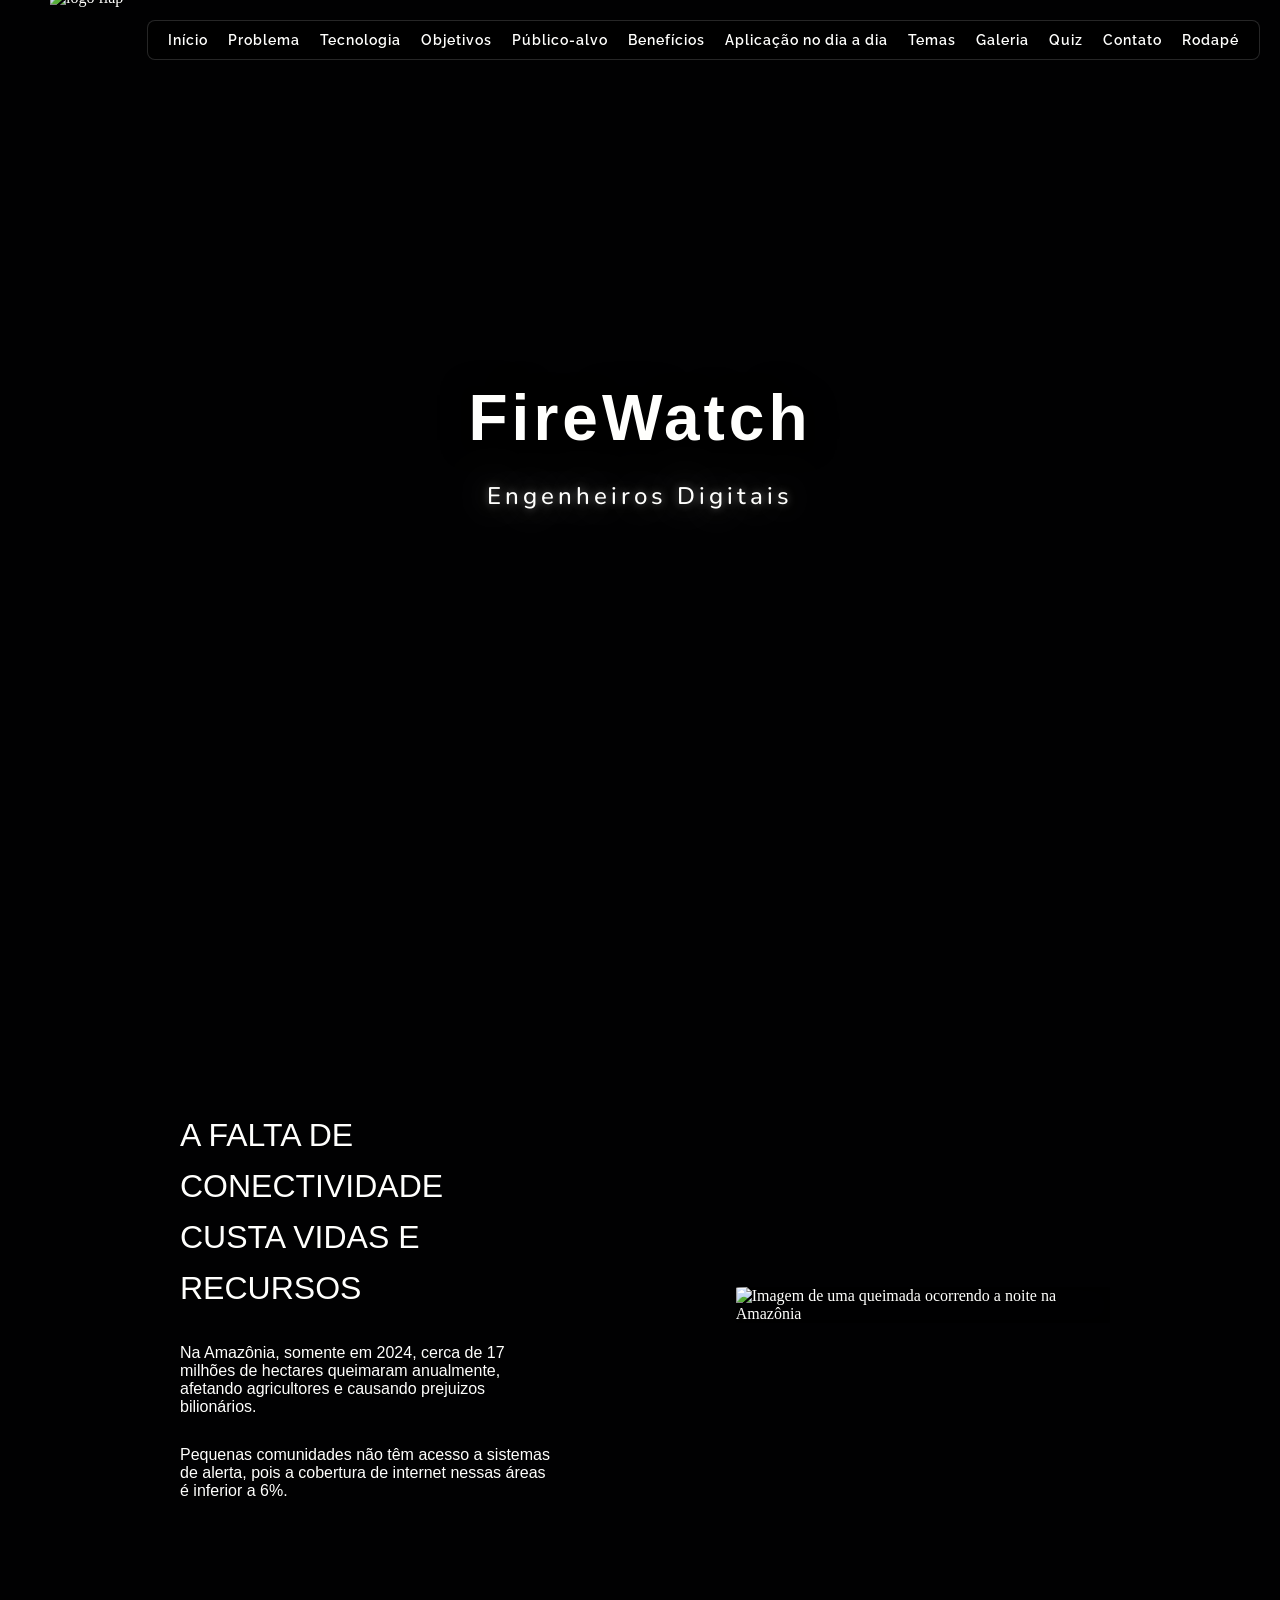
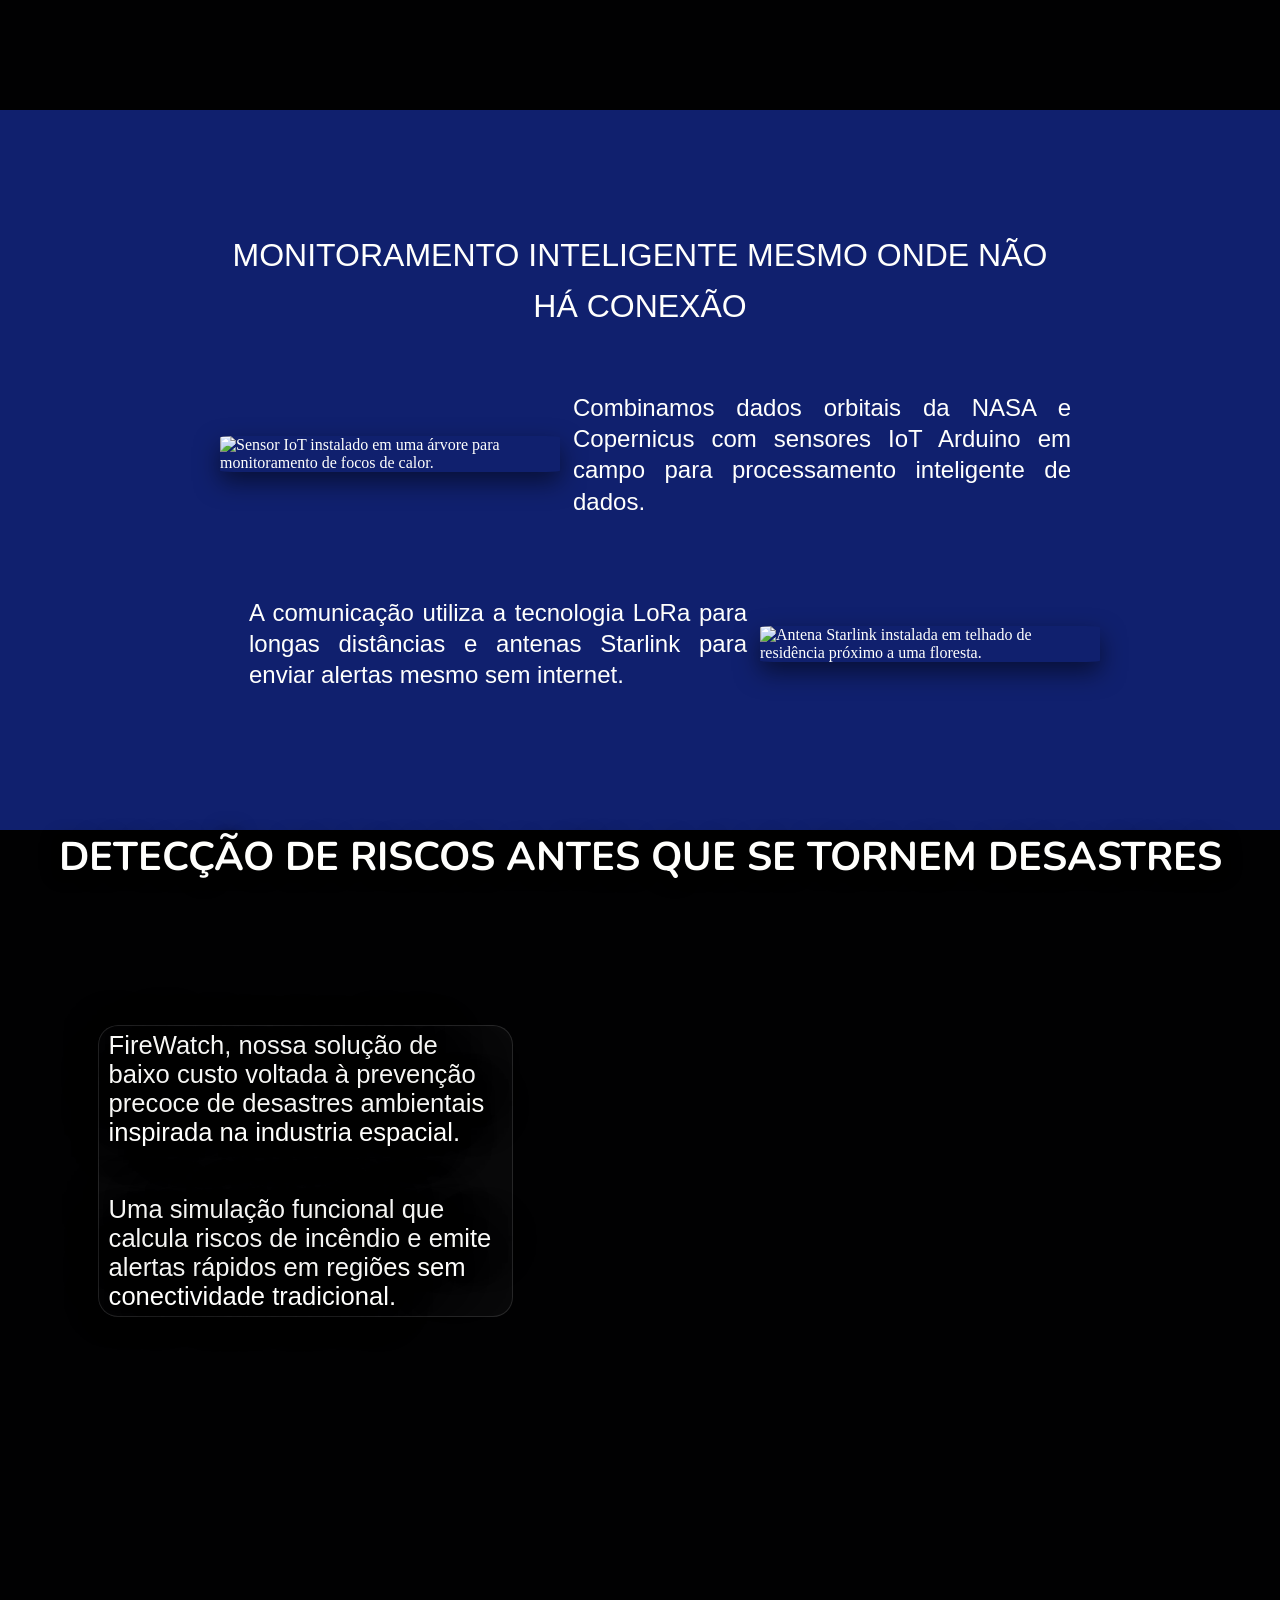
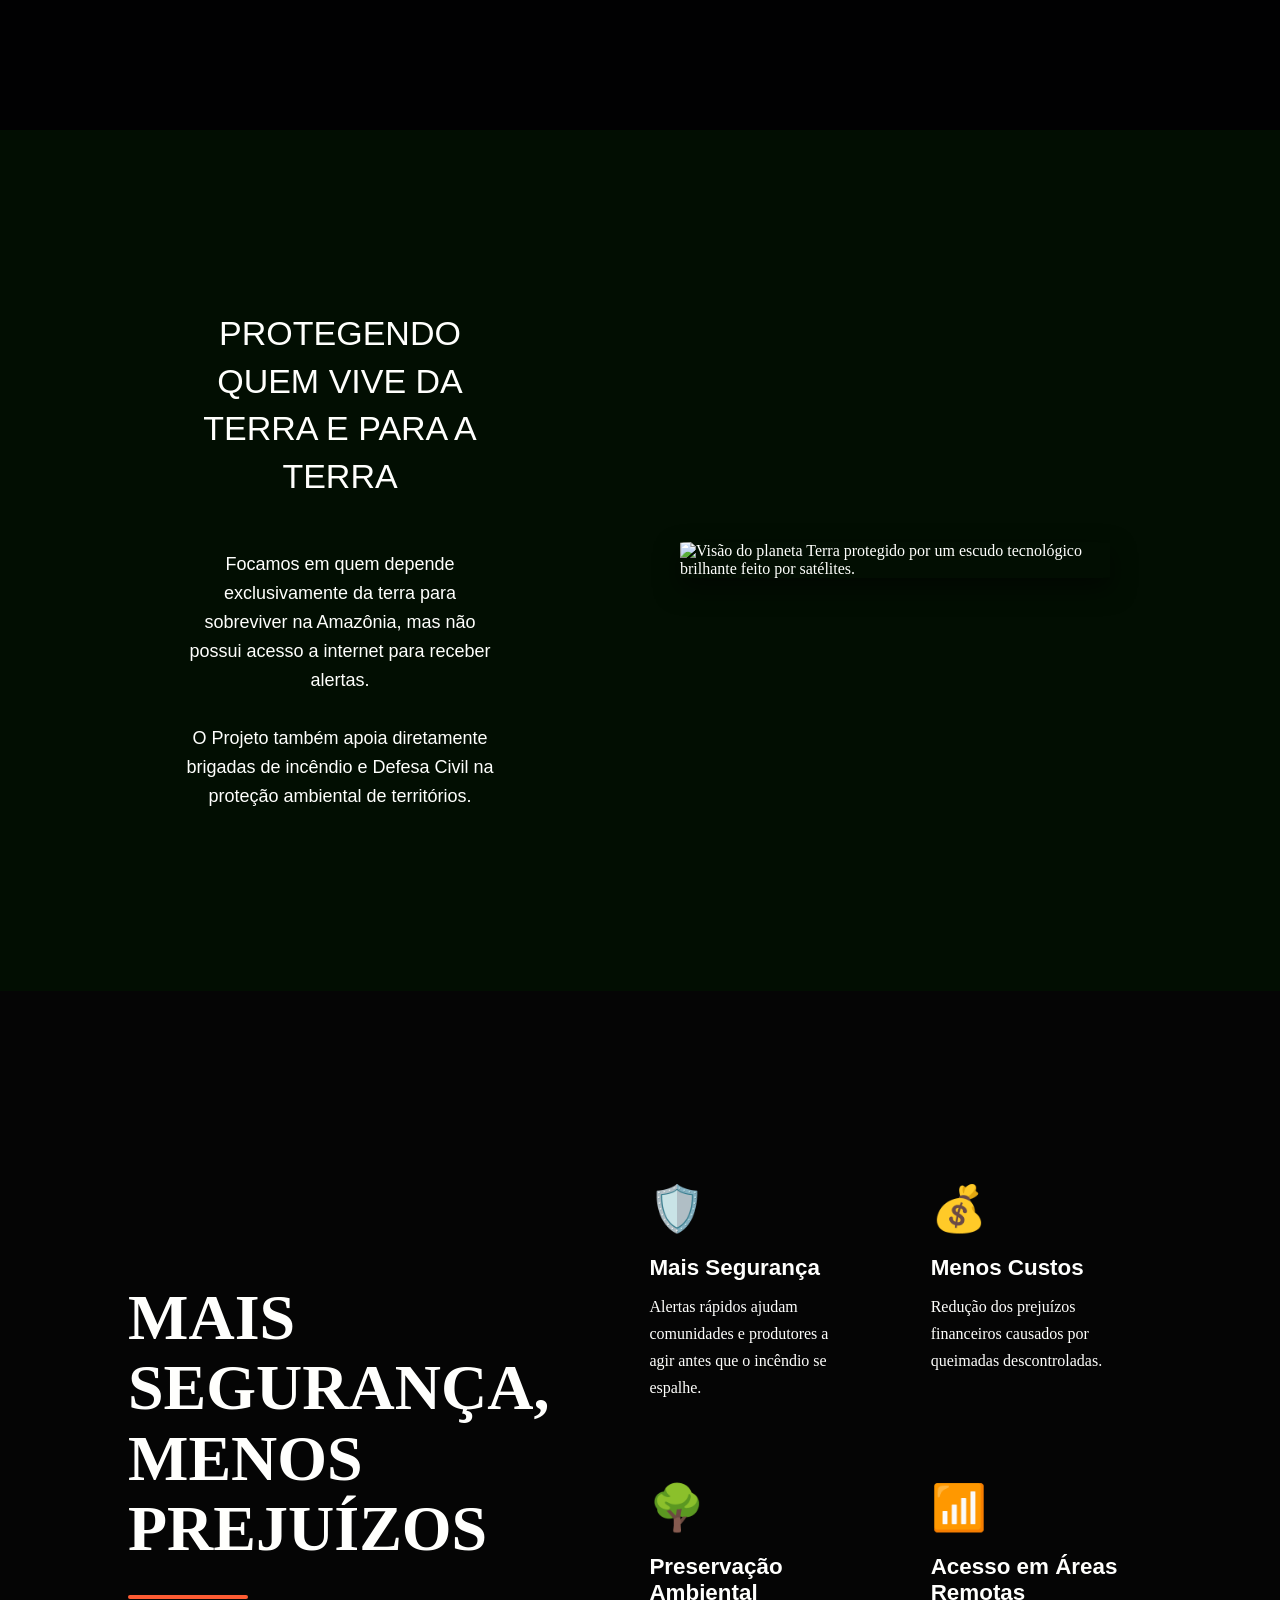
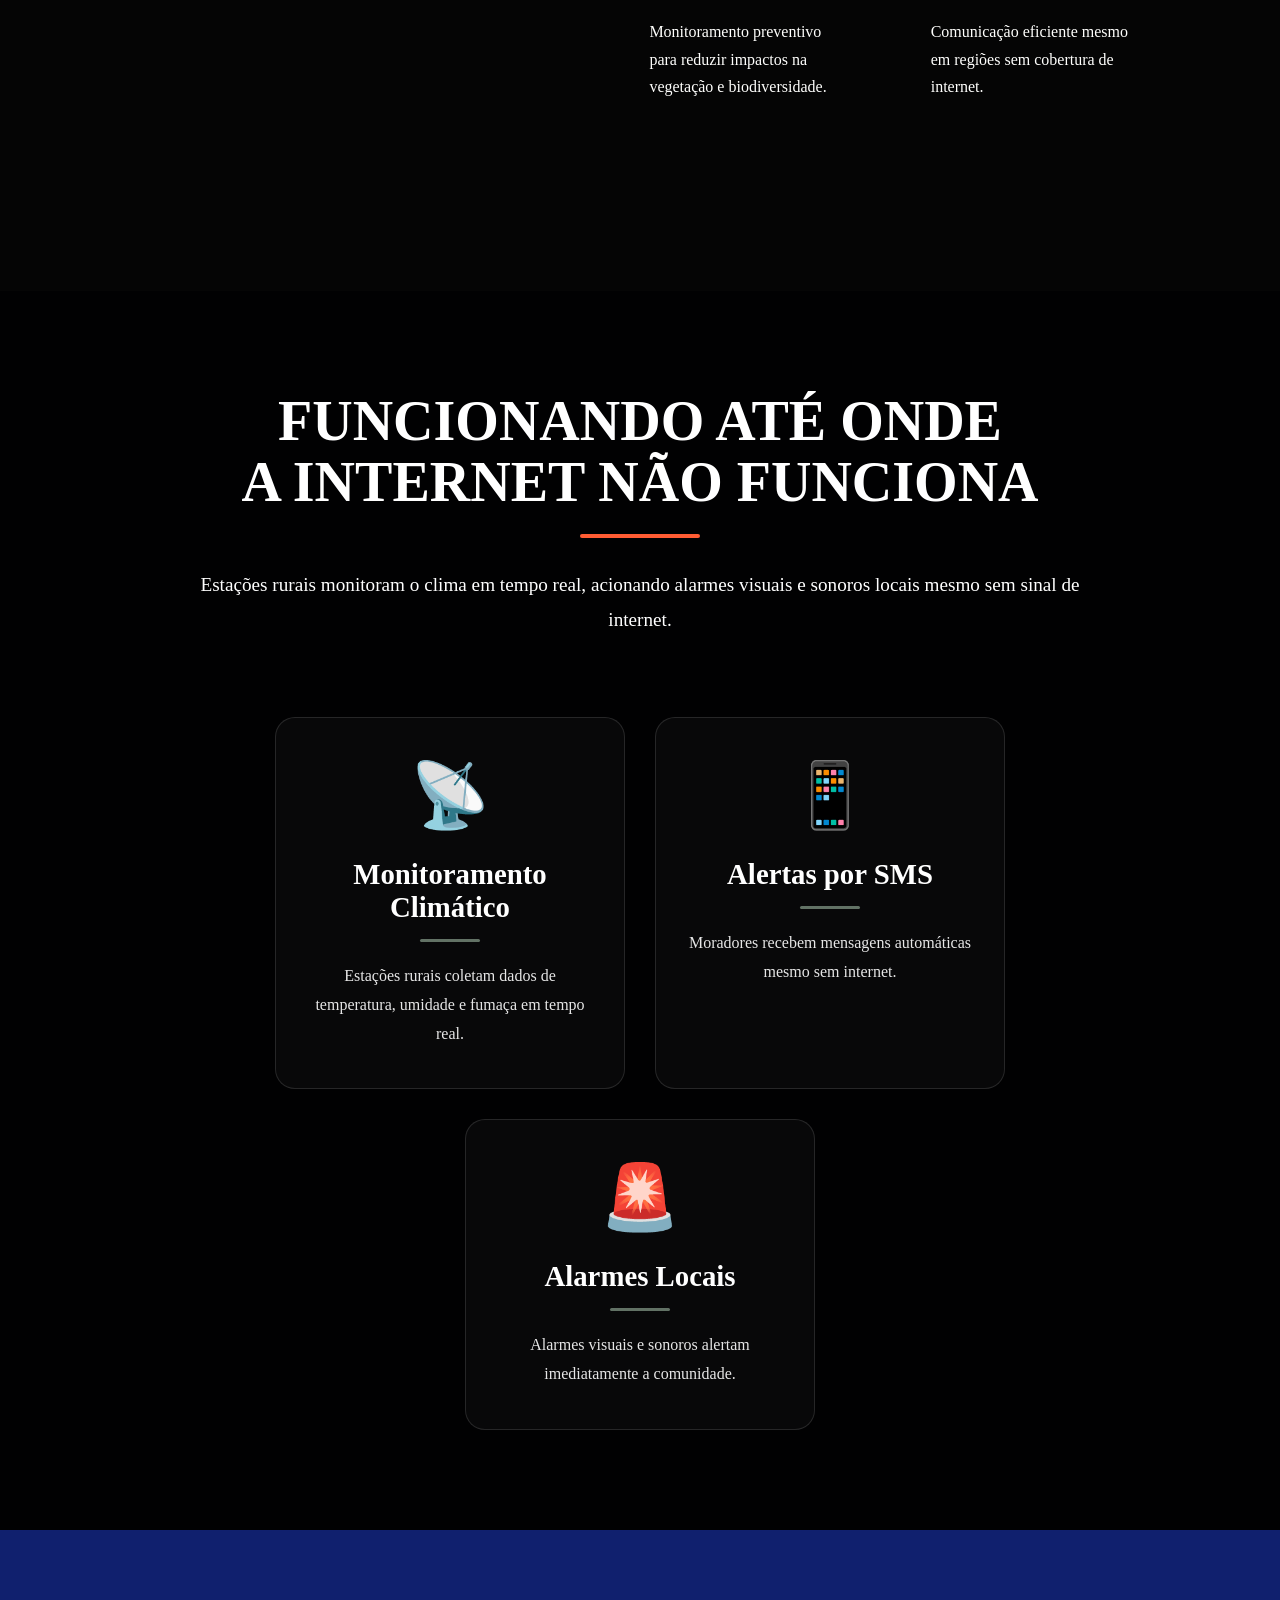
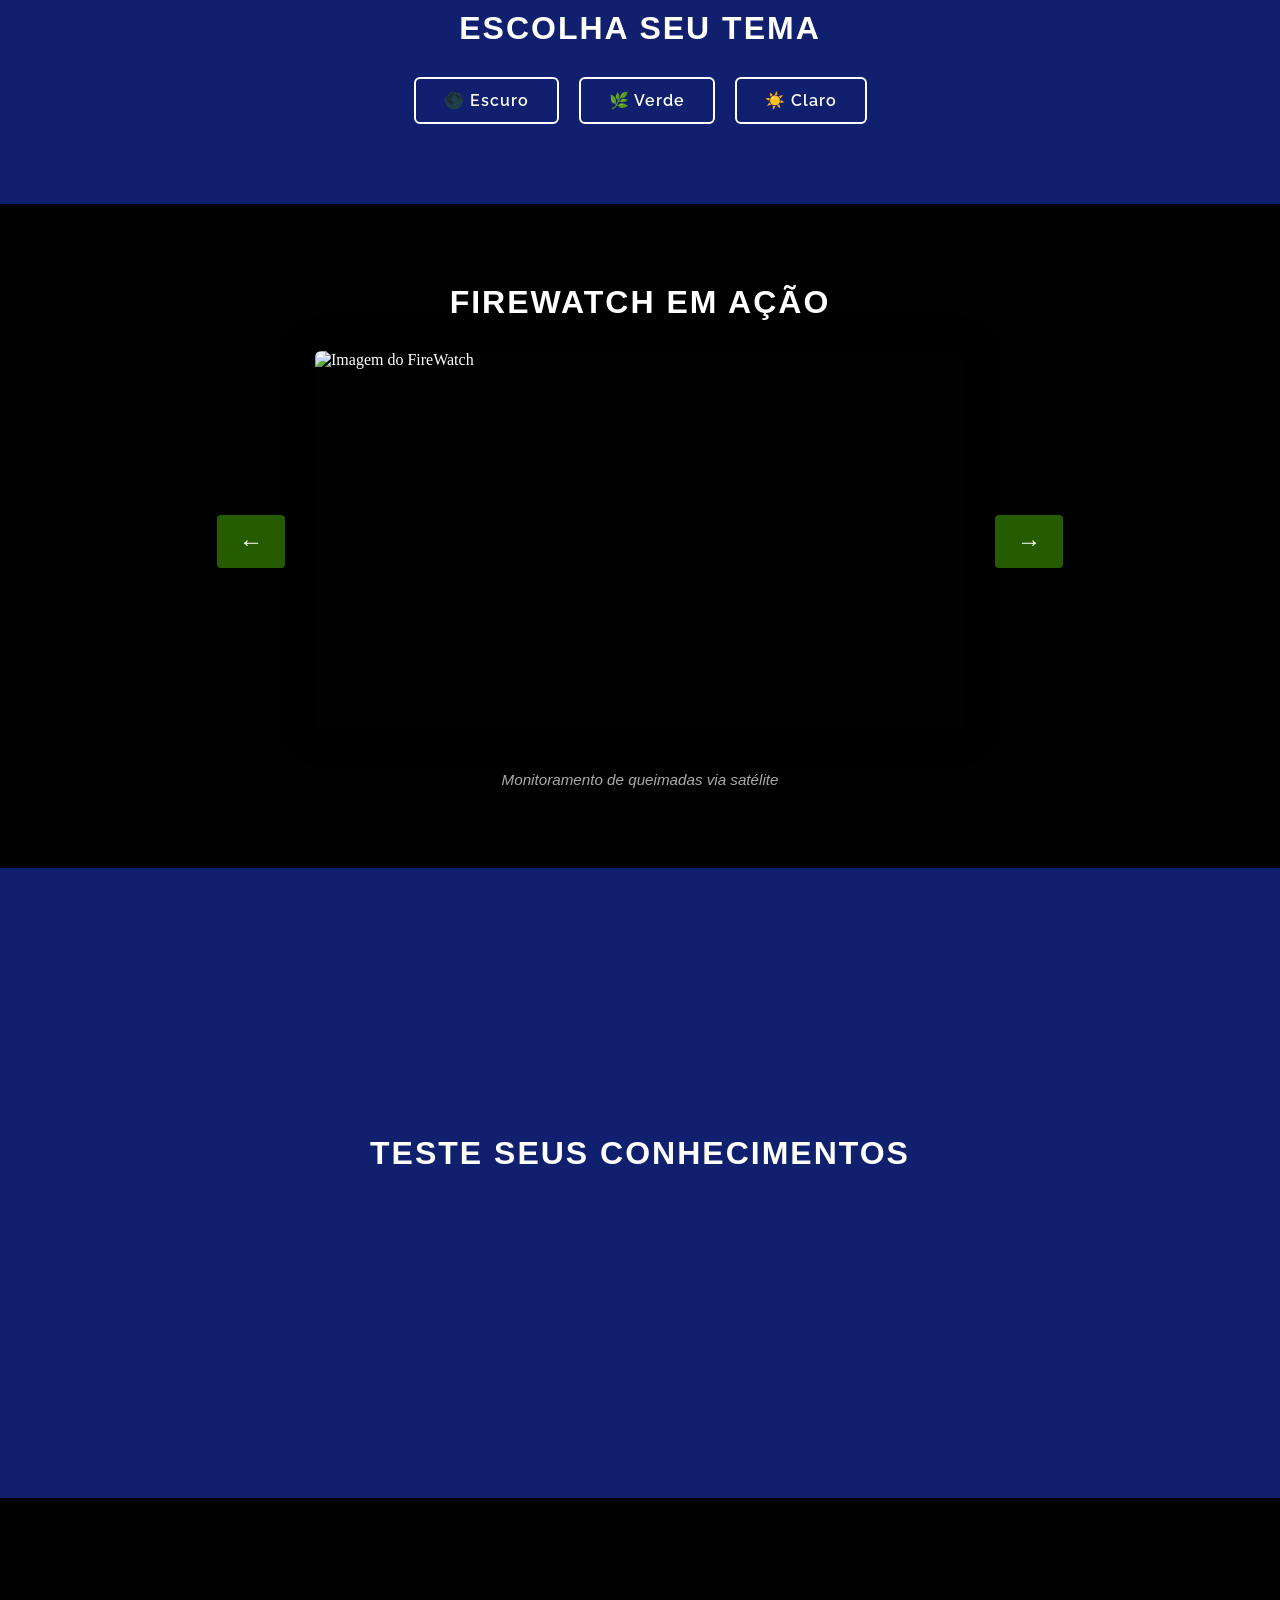
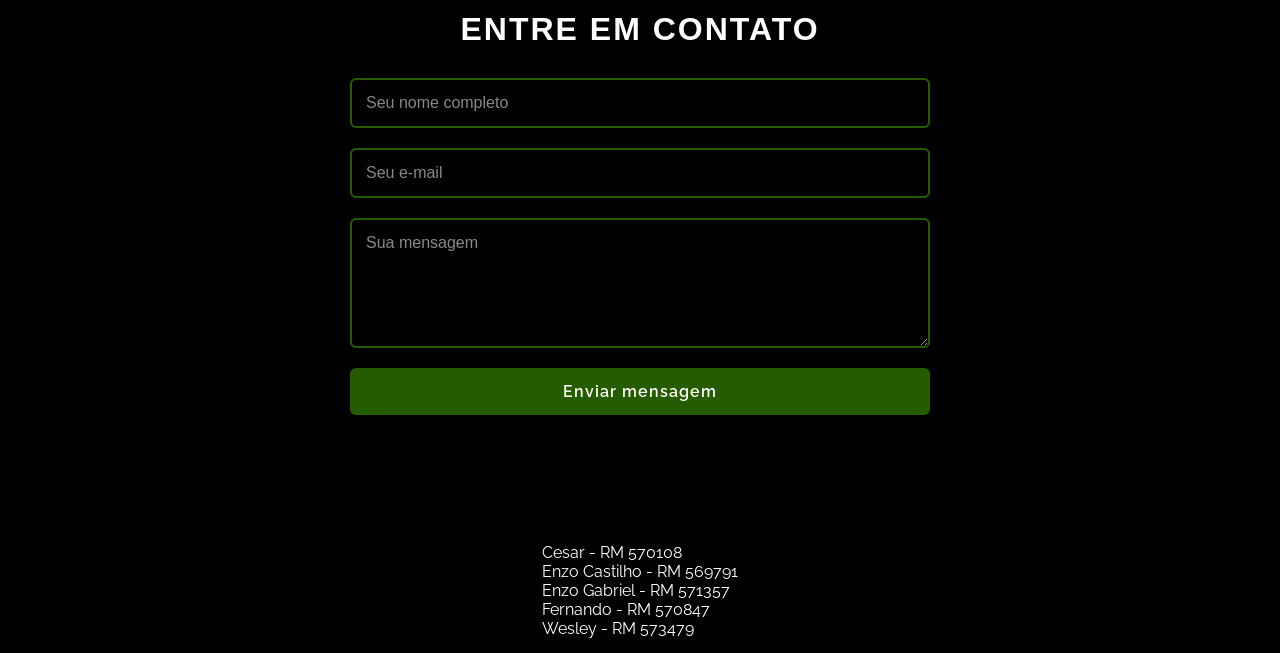
==== conteúdo/index.html @ 01ffcb35 "feat:revisão de html e css" ====
<!DOCTYPE html>
<html lang="pt-br">
 
<head>
    <meta charset="UTF-8">
    <meta name="viewport" content="width=device-width, initial-scale=1.0">
    <title>FireWatch</title>
    <link rel="stylesheet" href="Estilo/style.css">
    <link rel="favicon icon" href="Imagens/Eng. Dig. logo-p.png">
    <link href="https://fonts.googleapis.com/css2?family=Nunito:wght@400;700;800&family=Raleway:wght@400;600&display=swap" rel="stylesheet">
</head>
 
<body class="tema-escuro">
    <main>

        <!-- HEADER -->
        <section class="header-Sec">
            <header>
                <img src="Imagens/logo-fiap.png" alt="logo fiap" class="logofiap">
                <h1>FireWatch<br><span class="subtitulo">Engenheiros Digitais</span></h1>
                <nav class="sec-menu">
                    <ul class="sec-lista">
                        <li><a href="" class="item-menu">Início</a></li>
                        <li><a href="#sec-1" class="item-menu">Problema</a></li>
                        <li><a href="#sec-2" class="item-menu">Tecnologia</a></li>
                        <li><a href="#sec-3" class="item-menu">Objetivos</a></li>
                        <li><a href="#sec-4" class="item-menu">Público-alvo</a></li>
                        <li><a href="#sec-5" class="item-menu">Benefícios</a></li>
                        <li><a href="#sec-6" class="item-menu">Aplicação no dia a dia</a></li>
                        <li><a href="#sec-temas" class="item-menu">Temas</a></li>
                        <li><a href="#sec-slideshow" class="item-menu">Galeria</a></li>
                        <li><a href="#sec-quiz" class="item-menu">Quiz</a></li>
                        <li><a href="#sec-contato" class="item-menu">Contato</a></li>
                        <li><a href="#rodape" class="item-menu">Rodapé</a></li>
                    </ul>
                </nav>
            </header>
        </section>

        <!-- SEÇÃO 1 — PROBLEMA -->
        <section id="sec-1">
            <div class="div-txt">
                <h2 class="h2-txt">A FALTA DE CONECTIVIDADE CUSTA VIDAS E RECURSOS</h2>
                <p class="txt-s1">Na Amazônia, somente em 2024, cerca de 17 milhões de hectares queimaram anualmente,
                    afetando agricultores e causando prejuizos bilionários.</p>
                <p class="txt-s1">Pequenas comunidades não têm acesso a sistemas de alerta, pois a cobertura de internet
                    nessas áreas é inferior a 6%.</p>
            </div>
            <div class="div-s1-img">
                <img class="sec1-img" src="Imagens/Queimada-Amazon.jpg"
                    alt="Imagem de uma queimada ocorrendo a noite na Amazônia">
            </div>
        </section>
 
        <!-- SEÇÃO 2 — TECNOLOGIA -->
        <section id="sec-2">
            <div class="sec2-container">
                <h2>MONITORAMENTO INTELIGENTE MESMO ONDE NÃO HÁ CONEXÃO</h2>
                <div class="sec2-parte1">
                    <div class="sec2-div-img1">
                        <img class="sec2-img" src="Imagens/Sensor-IoT.jpg" alt="Sensor IoT instalado em uma árvore para monitoramento de focos de calor.">
                    </div>
                    <div class="sec2-div-txt1">
                        <p>Combinamos dados orbitais da NASA e Copernicus com sensores IoT Arduino em campo para processamento inteligente de dados.</p>
                    </div>
                </div>
                <div class="sec2-parte2">
                    <div class="sec2-div-txt2">
                        <p id="p-sec2">A comunicação utiliza a tecnologia LoRa para longas distâncias e antenas Starlink para enviar alertas mesmo sem internet.</p>
                    </div>
                    <div class="sec2-div-img2">
                        <img class="sec2-img" src="Imagens/Antena-Starlink.webp" alt="Antena Starlink instalada em telhado de residência próximo a uma floresta.">
                    </div>
                </div>
            </div>
        </section>
 
        <!-- SEÇÃO 3 — OBJETIVOS -->
        <section id="sec-3">
            <h2 id="h2-sec3">DETECÇÃO DE RISCOS ANTES QUE SE TORNEM DESASTRES</h2>
            <div class="div-txt-s3">
                <p class="sec3-txt">FireWatch, nossa solução de baixo custo voltada à prevenção precoce de desastres
                    ambientais inspirada na industria espacial.</p>
                <p class="sec3-txt">Uma simulação funcional que calcula riscos de incêndio e emite alertas rápidos em
                    regiões sem conectividade tradicional.</p>
            </div>
        </section>
 
        <!-- SEÇÃO 4 — PÚBLICO-ALVO -->
        <section id="sec-4">
            <div class="sec4-container">
                <div class="sec4-div-txt">
                    <h2>PROTEGENDO QUEM VIVE DA TERRA E PARA A TERRA</h2>
                    <p>Focamos em quem depende exclusivamente da terra para sobreviver na Amazônia, mas não possui acesso a internet para receber alertas.</p>
                    <p>O Projeto também apoia diretamente brigadas de incêndio e Defesa Civil na proteção ambiental de territórios.</p>
                </div>
                <div class="sec4-div-img">
                    <img class="sec4-img" src="Imagens/Protegendo-Terra.png" alt="Visão do planeta Terra protegido por um escudo tecnológico brilhante feito por satélites.">
                </div>
            </div>
        </section>
 
        <!-- SEÇÃO 5 — BENEFÍCIOS -->
        <section id="sec-5">
            <div class="beneficios-container">
                <div class="beneficios-titulo">
                    <h2>
                        MAIS SEGURANÇA,<br>
                        MENOS PREJUÍZOS
                    </h2>
                    <div class="linha-beneficios"></div>
                </div>
                <div class="beneficios-grid">
                    <div class="beneficio">
                        <div class="beneficio-icon">🛡️</div>
                        <h3>Mais Segurança</h3>
                        <p>Alertas rápidos ajudam comunidades e produtores a agir antes que o incêndio se espalhe.</p>
                    </div>
                    <div class="beneficio">
                        <div class="beneficio-icon">💰</div>
                        <h3>Menos Custos</h3>
                        <p>Redução dos prejuízos financeiros causados por queimadas descontroladas.</p>
                    </div>
                    <div class="beneficio">
                        <div class="beneficio-icon">🌳</div>
                        <h3>Preservação Ambiental</h3>
                        <p>Monitoramento preventivo para reduzir impactos na vegetação e biodiversidade.</p>
                    </div>
                    <div class="beneficio">
                        <div class="beneficio-icon">📶</div>
                        <h3>Acesso em Áreas Remotas</h3>
                        <p>Comunicação eficiente mesmo em regiões sem cobertura de internet.</p>
                    </div>
                </div>
            </div>
        </section>
 
        <!-- SEÇÃO 6 — APLICAÇÃO NO DIA A DIA -->
        <section id="sec-6">
            <h2>
                FUNCIONANDO ATÉ ONDE<br>
                A INTERNET NÃO FUNCIONA
            </h2>
            <p class="descricao">
                Estações rurais monitoram o clima em tempo real,
                acionando alarmes visuais e sonoros locais mesmo sem sinal de internet.
            </p>
            <div class="cards">
                <div class="card">
                    <div class="icone">📡</div>
                    <h3>Monitoramento Climático</h3>
                    <p>Estações rurais coletam dados de temperatura, umidade e fumaça em tempo real.</p>
                </div>
                <div class="card">
                    <div class="icone">📱</div>
                    <h3>Alertas por SMS</h3>
                    <p>Moradores recebem mensagens automáticas mesmo sem internet.</p>
                </div>
                <div class="card">
                    <div class="icone">🚨</div>
                    <h3>Alarmes Locais</h3>
                    <p>Alarmes visuais e sonoros alertam imediatamente a comunidade.</p>
                </div>
            </div>
        </section>

        <!-- SEÇÃO TEMAS — TROCA DE COR -->
        <section id="sec-temas">
            <h2>ESCOLHA SEU TEMA</h2>
            <div class="botoes-tema">
                <!-- cada botão chama a função trocarTema com um tema diferente -->
                <button class="btn-tema" onclick="trocarTema('escuro')">🌑 Escuro</button>
                <button class="btn-tema" onclick="trocarTema('verde')">🌿 Verde</button>
                <button class="btn-tema" onclick="trocarTema('claro')">☀️ Claro</button>
            </div>
        </section>

        <!-- SEÇÃO SLIDESHOW — GALERIA -->
        <section id="sec-slideshow">
            <h2>FIREWATCH EM AÇÃO</h2>
            <div class="slide-container">
                <!-- botão voltar chama mudarSlide com -1 -->
                <button class="btn-slide" onclick="mudarSlide(-1)">&#8592;</button>
                <img id="imagem-slide" src="Imagens/slide1.jpg" alt="Imagem do FireWatch">
                <!-- botão avançar chama mudarSlide com 1 -->
                <button class="btn-slide" onclick="mudarSlide(1)">&#8594;</button>
            </div>
            <p id="legenda-slide" class="legenda-slide"></p>
        </section>

        <!-- SEÇÃO QUIZ -->
        <section id="sec-quiz">
            <h2>TESTE SEUS CONHECIMENTOS</h2>
            <div id="pergunta-container">
                <p id="numero-pergunta"></p>
                <p id="texto-pergunta"></p>
                <div id="opcoes-container"></div>
            </div>
            <!-- botão próxima fica oculto até o usuário responder -->
            <button id="btn-proximo" onclick="proximaPergunta()" style="display:none">Próxima pergunta</button>
            <!-- resultado fica oculto até o quiz terminar -->
            <div id="resultado-quiz" style="display:none">
                <h3 id="texto-resultado"></h3>
                <button onclick="reiniciarQuiz()">Tentar novamente</button>
            </div>
        </section>

        <!-- SEÇÃO CONTATO — FORMULÁRIO COM VALIDAÇÃO -->
        <section id="sec-contato">
            <h2>ENTRE EM CONTATO</h2>
            <form id="form-contato">
                <input type="text" id="nome" placeholder="Seu nome completo">
                <input type="email" id="email" placeholder="Seu e-mail">
                <textarea id="mensagem" placeholder="Sua mensagem"></textarea>
                <!-- mensagem de erro fica oculta até o usuário tentar enviar com campo vazio -->
                <p id="erro-form" class="erro-form" style="display:none">
                    Preencha todos os campos antes de enviar.
                </p>
                <!-- type button evita reload da página -->
                <button type="button" onclick="validarFormulario()">Enviar mensagem</button>
            </form>
        </section>

        <!-- RODAPÉ -->
        <section id="rodape">
            <div>
                <p>Cesar - RM 570108 <br> Enzo Castilho - RM 569791 <br> Enzo Gabriel - RM 571357 <br> Fernando - RM
                    570847 <br> Wesley - RM 573479</p>
            </div>
        </section>

    </main>

    <!-- script carregado no final para garantir que o HTML já existe quando o JS rodar -->
    <script src="script.js"></script>
</body>
 
</html>
---- conteúdo/Estilo/style.css ----
/* ============================================================
   FIREWATCH — style.css
   Web Development — Global Solution 2026 — FIAP
   ============================================================ */


/* ============================================================
   FONTES LOCAIS
   ============================================================ */

@font-face {
    font-family: Lato;
    src: url(../Fontes/Lato-Regular.woff2);
}

@font-face {
    font-family: Oswald;
    src: url(../Fontes/Oswald-VariableFont_wght.ttf);
}

@font-face {
    font-family: Roboto;
    src: url(../Fontes/Roboto-VariableFont_wdth,wght.ttf);
    font-weight: 300;
}


/* ============================================================
   VARIÁVEIS CSS
   ============================================================ */

:root {
    --spacing-sm: 10px;
    --spacing-md: 20px;
    --spacing-lg: 30px;
    --color-almost-White: #FFFFFD;
    --color-yellow: #CCC23E;
    --color-fire: #ff5c33;
    --color-navy-Blue: #10206E;
    --color-forest-green: #265C00;
    --color-dark-green: #020E02;
    --color-dark-gray: #010102;
    --color-red: #E63946;
}


/* ============================================================
   RESET CSS
   ============================================================ */

* {
    margin: 0;
    padding: 0;
    box-sizing: border-box;
    scroll-behavior: smooth;
}


/* ============================================================
   HEADER
   ============================================================ */

.logofiap {
    position: absolute;
    left: 50px;
    top: -11px;
    width: 130px;
}

.header-Sec {
    background-image: url(../Imagens/Satelite-inicio-2.jpg);
    background-size: cover;
    background-position: center;
    background-repeat: no-repeat;
    min-height: 100vh;
    display: flex;
    justify-content: center;
    align-items: center;
    position: relative;
}

header {
    display: flex;
    justify-content: center;
    align-items: center;
    padding: var(--spacing-sm);
    width: 100%;
    height: 100%;
}

h1 {
    font-family: 'Orbitron', sans-serif;
    font-size: 4rem;
    font-weight: 800;
    color: var(--color-almost-White);
    text-align: center;
    letter-spacing: 4px;
    line-height: 1;
    text-shadow: 0px 0px 30px rgba(0, 0, 0, 0.9),
                 0px 2px 10px rgba(0, 0, 0, 0.8);
}

.subtitulo {
    font-family: 'Nunito', sans-serif;
    font-size: 1.5rem;
    font-weight: 500;
    color: var(--color-almost-White);
    text-shadow: 0px 0px 40px rgba(255, 255, 255, 0.6),
                 0px 0px 10px rgba(255, 255, 255, 0.4),
                 0px 2px 10px rgba(0, 0, 0, 0.9);
}

.sec-menu {
    position: absolute;
    top: var(--spacing-md);
    right: var(--spacing-md);
    background-color: rgba(0, 0, 0, 0.55);
    padding: 10px 20px;
    border-radius: 8px;
    border: 1px solid rgba(255, 255, 255, 0.15);
}

.sec-lista {
    display: flex;
    gap: var(--spacing-md);
    list-style: none;
}

.item-menu {
    text-decoration: none;
    color: var(--color-almost-White);
    font-family: 'Raleway', sans-serif;
    font-size: 0.9rem;
    font-weight: 600;
    letter-spacing: 1px;
}

.item-menu:hover {
    color: var(--color-yellow);
}


/* ============================================================
   SEÇÃO 1 — PROBLEMA
   ============================================================ */

#sec-1 {
    display: flex;
    flex-direction: row;
    justify-content: space-between;
    align-items: center;
    background-color: var(--color-dark-gray);
    color: var(--color-almost-White);
    padding: 160px;
    min-height: 90vh;
}

.div-txt {
    width: 60%;
    display: flex;
    flex-direction: column;
    justify-content: center;
    align-items: flex-start;
    gap: var(--spacing-lg);
    padding: var(--spacing-md);
}

.div-s1-img {
    display: flex;
    justify-content: center;
    align-items: center;
    padding: var(--spacing-sm);
    border-radius: 0;
    width: 80%;
    max-width: 100%;
    min-height: 100px;
}

.sec1-img {
    width: 100%;
    height: 100%;
    border-radius: 3%;
    display: block;
    box-shadow: inset 0px 0px 20px 5px rgba(0, 0, 0, 0.9);
    margin-left: 150px;
}

.h2-txt {
    font-family: 'Oswald', sans-serif;
    font-weight: 400;
    font-size: 32px;
    line-height: 1.6;
    text-align: left;
}

.txt-s1 {
    font-family: 'Roboto', sans-serif;
    text-align: left;
    font-size: 16px;
}


/* ============================================================
   SEÇÃO 2 — TECNOLOGIA
   ============================================================ */

#sec-2 {
    display: flex;
    flex-direction: column;
    justify-content: center;
    align-items: center;
    background-color: var(--color-navy-Blue);
    color: var(--color-almost-White);
    padding: 30px 160px;
    min-height: 80vh;
}

.sec2-container {
    display: flex;
    flex-direction: column;
    width: 90%;
    max-width: 1200px;
}

#sec-2 h2 {
    font-family: 'Oswald', sans-serif;
    font-size: 32px;
    font-weight: 400;
    line-height: 1.6;
    text-align: center;
    margin-bottom: 40px;
    width: 100%;
}

.sec2-parte1,
.sec2-parte2 {
    display: flex;
    flex-direction: row;
    justify-content: space-between;
    align-items: center;
    width: 100%;
}

.sec2-parte1 {
    margin-right: 40px;
}

.sec2-parte2 {
    margin-top: 40px;
    margin-left: 40px;
}

.sec2-div-txt1,
.sec2-div-txt2 {
    max-width: 500px;
    display: flex;
    flex-direction: column;
    gap: var(--spacing-sm);
    padding: 20px 1px;
}

#sec-2 p {
    font-family: 'Roboto', sans-serif;
    font-size: 24px;
    line-height: 1.3;
    font-weight: 100;
    text-align: justify;
    color: var(--color-almost-White);
}

.sec2-div-img1,
.sec2-div-img2 {
    display: flex;
    justify-content: center;
    align-items: center;
    padding: var(--spacing-sm);
    max-width: 90%;
    width: 80%;
}

.sec2-img {
    width: 340px;
    height: auto;
    border-radius: 4%;
    display: block;
    box-shadow: 0px 10px 25px rgba(0, 0, 0, 0.5);
}


/* ============================================================
   SEÇÃO 3 — OBJETIVOS
   ============================================================ */

#sec-3 {
    background-image: url(../Imagens/satelite-fundo.png);
    background-size: cover;
    background-repeat: no-repeat;
    background-position: center;
    height: 100vh;
    min-height: 90vh;
}

#h2-sec3 {
    font-family: 'Nunito', sans-serif;
    color: var(--color-almost-White);
    font-size: 2.5rem;
    text-shadow: 0px 0px 20px rgba(0, 0, 0, 0.8),
                 0px 2px 10px rgba(0, 0, 0, 0.8);
    text-align: center;
}

.div-txt-s3 {
    display: flex;
    flex-direction: column;
    gap: 3rem;
    margin-top: 8.8rem;
    margin-left: 6.1rem;
    max-width: 415px;
    width: 415px;
    padding: 5px 10px;
    border-radius: 20px;
    background: rgba(255, 255, 255, 0.03);
    border: 1px solid rgba(255, 255, 255, 0.12);
    transition: 0.3s ease;
}

.div-txt-s3:hover {
    transform: translateX(8px);
    border-color: #ff7e33;
}

.sec3-txt {
    font-family: 'Roboto', sans-serif;
    color: var(--color-almost-White);
    font-size: 1.6rem;
    text-shadow: 0px 0px 50px rgba(0, 0, 0, 0.7);
    text-align: left;
}


/* ============================================================
   SEÇÃO 4 — PÚBLICO-ALVO
   ============================================================ */

#sec-4 {
    display: flex;
    justify-content: center;
    align-items: center;
    background-color: var(--color-dark-green);
    color: var(--color-almost-White);
    padding: 160px;
    min-height: 90vh;
}

.sec4-container {
    display: flex;
    flex-direction: row;
    justify-content: space-between;
    align-items: center;
    width: 100%;
    max-width: 1200px;
}

.sec4-div-txt {
    width: 60%;
    display: flex;
    flex-direction: column;
    justify-content: center;
    align-items: flex-start;
    text-align: center;
    gap: var(--spacing-lg);
    padding: var(--spacing-md);
}

.sec4-div-txt h2 {
    font-family: 'Oswald', sans-serif;
    font-size: 34px;
    font-weight: 400;
    line-height: 1.4;
    margin-bottom: 20px;
}

.sec4-div-txt p {
    font-family: 'Roboto', sans-serif;
    font-size: 18px;
    line-height: 1.6;
}

.sec4-div-img {
    display: flex;
    justify-content: center;
    align-items: center;
    padding: var(--spacing-sm);
    width: 80%;
    max-width: 450px;
    margin-left: 150px;
}

.sec4-img {
    width: 100%;
    height: auto;
    border-radius: 3%;
    display: block;
    box-shadow: 0px 10px 25px rgba(0, 0, 0, 0.5);
}


/* ============================================================
   SEÇÃO 5 — BENEFÍCIOS
   ============================================================ */

#sec-5 {
    min-height: 100vh;
    background: #050505;
    display: flex;
    align-items: center;
    padding: 120px 10%;
}

.beneficios-container {
    width: 100%;
    display: flex;
    justify-content: space-between;
    align-items: center;
    gap: 80px;
}

.beneficios-titulo {
    flex: 1;
}

.beneficios-titulo h2 {
    font-size: 4rem;
    font-weight: 800;
    line-height: 1.1;
    color: white;
}

.linha-beneficios {
    width: 120px;
    height: 4px;
    background: #ff5c33;
    margin-top: 30px;
    border-radius: 999px;
}

.beneficios-grid {
    flex: 2;
    display: grid;
    grid-template-columns: repeat(2, 1fr);
    gap: 40px;
}

.beneficio {
    padding: 20px;
}

.beneficio-icon {
    font-size: 2.8rem;
    margin-bottom: 20px;
}

.beneficio h3 {
    font-family: Arial, Helvetica, sans-serif;
    color: white;
    font-size: 1.4rem;
    margin-bottom: 12px;
}

.beneficio p {
    color: rgba(255, 255, 255, 0.75);
    line-height: 1.7;
}


/* ============================================================
   SEÇÃO 6 — APLICAÇÃO NO DIA A DIA
   ============================================================ */

#sec-6 {
    min-height: 100vh;
    background-image: url(../Imagens/fundo-sec6.jpeg);
    padding: 100px 10%;
    display: flex;
    flex-direction: column;
    align-items: center;
    color: white;
    text-align: center;
}

#sec-6 h2 {
    font-size: 3.5rem;
    font-weight: 800;
    line-height: 1.1;
    margin-bottom: 30px;
}

#sec-6 h2::after {
    content: "";
    display: block;
    width: 120px;
    height: 4px;
    margin: 20px auto 0;
    background: #ff5c33;
    border-radius: 10px;
}

.descricao {
    max-width: 900px;
    font-size: 1.2rem;
    line-height: 1.8;
    margin-bottom: 80px;
}

.cards {
    display: flex;
    justify-content: center;
    gap: 30px;
    flex-wrap: wrap;
    width: 100%;
}

.card {
    width: 350px;
    padding: 40px 30px;
    border-radius: 20px;
    background: rgba(255, 255, 255, 0.03);
    border: 1px solid rgba(255, 255, 255, 0.12);
    transition: 0.3s ease;
}

.card:hover {
    transform: translateY(-8px);
    border-color: #ff7e33;
}

.icone {
    font-size: 4rem;
    color: #ff5c33;
    margin-bottom: 25px;
}

.card h3 {
    font-size: 1.8rem;
    font-weight: 700;
    margin-bottom: 20px;
}

.card h3::after {
    content: "";
    display: block;
    width: 60px;
    height: 3px;
    background: #627265;
    margin: 15px auto;
    border-radius: 10px;
}

.card p {
    line-height: 1.8;
    font-size: 1rem;
    color: rgba(255, 255, 255, 0.9);
}


/* ============================================================
   RODAPÉ
   ============================================================ */

#rodape {
    display: flex;
    justify-content: center;
    text-align: left;
    background-color: var(--color-dark-gray);
    color: var(--color-almost-White);
    font-family: 'Raleway', sans-serif;
    padding: 15px;
}


/* ============================================================
   SEÇÃO TEMAS — TROCA DE COR
   ============================================================ */

#sec-temas {
    display: flex;
    flex-direction: column;
    justify-content: center;
    align-items: center;
    background-color: var(--color-navy-Blue);
    color: var(--color-almost-White);
    padding: 80px var(--spacing-lg);
    min-height: 30vh;
    gap: var(--spacing-lg);
}

#sec-temas h2 {
    font-family: 'Oswald', sans-serif;
    font-size: 2rem;
    letter-spacing: 2px;
}

.botoes-tema {
    display: flex;
    gap: var(--spacing-md);
    justify-content: center;
    flex-wrap: wrap;
}

.btn-tema {
    padding: 12px 28px;
    font-size: 1rem;
    font-family: 'Raleway', sans-serif;
    font-weight: 600;
    border: 2px solid var(--color-almost-White);
    border-radius: 6px;
    cursor: pointer;
    background-color: transparent;
    color: var(--color-almost-White);
    letter-spacing: 1px;
    transition: background-color 0.2s, color 0.2s;
}

.btn-tema:hover {
    background-color: var(--color-forest-green);
    border-color: var(--color-forest-green);
    color: var(--color-almost-White);
}

body.tema-escuro {
    background-color: var(--color-dark-gray);
    color: var(--color-almost-White);
}

body.tema-verde {
    background-color: var(--color-dark-green);
    color: var(--color-almost-White);
}

body.tema-claro {
    background-color: var(--color-almost-White);
    color: var(--color-dark-gray);
}


/* ============================================================
   SEÇÃO SLIDESHOW — GALERIA
   ============================================================ */

#sec-slideshow {
    display: flex;
    flex-direction: column;
    justify-content: center;
    align-items: center;
    background-color: var(--color-dark-gray);
    color: var(--color-almost-White);
    padding: 80px var(--spacing-lg);
    min-height: 70vh;
    gap: var(--spacing-lg);
}

#sec-slideshow h2 {
    font-family: 'Oswald', sans-serif;
    font-size: 2rem;
    letter-spacing: 2px;
}

.slide-container {
    display: flex;
    align-items: center;
    justify-content: center;
    gap: var(--spacing-lg);
}

#imagem-slide {
    width: 650px;
    max-width: 80vw;
    height: 380px;
    object-fit: cover;
    border-radius: 6px;
    box-shadow: 0px 0px 30px rgba(0, 0, 0, 0.8);
}

.btn-slide {
    font-size: 1.5rem;
    padding: 12px 22px;
    cursor: pointer;
    background-color: var(--color-forest-green);
    color: var(--color-almost-White);
    border: none;
    border-radius: 4px;
    font-family: 'Raleway', sans-serif;
    transition: background-color 0.2s;
}

.btn-slide:hover {
    background-color: var(--color-yellow);
    color: var(--color-dark-gray);
}

.legenda-slide {
    font-family: 'Roboto', sans-serif;
    font-style: italic;
    font-size: 0.95rem;
    color: #aaaaaa;
    margin-top: var(--spacing-sm);
    text-align: center;
}


/* ============================================================
   SEÇÃO QUIZ
   ============================================================ */

#sec-quiz {
    display: flex;
    flex-direction: column;
    justify-content: center;
    align-items: center;
    background-color: var(--color-navy-Blue);
    color: var(--color-almost-White);
    padding: 80px var(--spacing-lg);
    min-height: 70vh;
}

#sec-quiz h2 {
    font-family: 'Oswald', sans-serif;
    font-size: 2rem;
    letter-spacing: 2px;
    margin-bottom: var(--spacing-lg);
}

#pergunta-container {
    max-width: 700px;
    width: 100%;
}

#numero-pergunta {
    font-family: 'Roboto', sans-serif;
    font-size: 0.9rem;
    color: var(--color-yellow);
    margin-bottom: var(--spacing-sm);
    letter-spacing: 1px;
}

#texto-pergunta {
    font-family: 'Oswald', sans-serif;
    font-size: 1.4rem;
    font-weight: 400;
    margin-bottom: var(--spacing-lg);
    line-height: 1.4;
}

#opcoes-container {
    display: flex;
    flex-direction: column;
    gap: var(--spacing-sm);
}

.btn-opcao {
    padding: 14px 20px;
    font-size: 1rem;
    font-family: 'Roboto', sans-serif;
    cursor: pointer;
    border: 2px solid var(--color-almost-White);
    border-radius: 6px;
    background-color: transparent;
    color: var(--color-almost-White);
    text-align: left;
    transition: background-color 0.2s, color 0.2s;
}

.btn-opcao:hover {
    background-color: var(--color-forest-green);
    border-color: var(--color-forest-green);
    color: var(--color-almost-White);
}

#btn-proximo {
    margin-top: var(--spacing-lg);
    padding: 12px 32px;
    background-color: var(--color-forest-green);
    color: var(--color-almost-White);
    border: none;
    border-radius: 6px;
    cursor: pointer;
    font-size: 1rem;
    font-family: 'Raleway', sans-serif;
    font-weight: 600;
    letter-spacing: 1px;
    transition: background-color 0.2s;
}

#btn-proximo:hover {
    background-color: var(--color-yellow);
    color: var(--color-dark-gray);
}

#resultado-quiz {
    text-align: center;
    padding: var(--spacing-lg);
    max-width: 700px;
    width: 100%;
}

#texto-resultado {
    font-family: 'Oswald', sans-serif;
    font-size: 1.8rem;
    color: var(--color-yellow);
    margin-bottom: var(--spacing-lg);
}

#resultado-quiz button {
    padding: 12px 32px;
    background-color: var(--color-forest-green);
    color: var(--color-almost-White);
    border: none;
    border-radius: 6px;
    cursor: pointer;
    font-size: 1rem;
    font-family: 'Raleway', sans-serif;
    font-weight: 600;
    letter-spacing: 1px;
    transition: background-color 0.2s;
}

#resultado-quiz button:hover {
    background-color: var(--color-yellow);
    color: var(--color-dark-gray);
}


/* ============================================================
   SEÇÃO CONTATO — FORMULÁRIO
   ============================================================ */

#sec-contato {
    display: flex;
    flex-direction: column;
    justify-content: center;
    align-items: center;
    background-color: var(--color-dark-gray);
    color: var(--color-almost-White);
    padding: 80px var(--spacing-lg);
    min-height: 70vh;
}

#sec-contato h2 {
    font-family: 'Oswald', sans-serif;
    font-size: 2rem;
    letter-spacing: 2px;
    margin-bottom: var(--spacing-lg);
}

#form-contato {
    display: flex;
    flex-direction: column;
    gap: var(--spacing-md);
    width: 100%;
    max-width: 580px;
}

#form-contato input,
#form-contato textarea {
    padding: 14px;
    font-size: 1rem;
    font-family: 'Roboto', sans-serif;
    border: 2px solid var(--color-forest-green);
    border-radius: 6px;
    background-color: transparent;
    color: var(--color-almost-White);
    outline: none;
    transition: border-color 0.2s;
}

#form-contato input:focus,
#form-contato textarea:focus {
    border-color: var(--color-yellow);
}

#form-contato input::placeholder,
#form-contato textarea::placeholder {
    color: #888888;
}

#form-contato textarea {
    height: 130px;
    resize: vertical;
}

#form-contato button {
    padding: 14px;
    background-color: var(--color-forest-green);
    color: var(--color-almost-White);
    border: none;
    border-radius: 6px;
    font-size: 1rem;
    font-family: 'Raleway', sans-serif;
    font-weight: 600;
    letter-spacing: 1px;
    cursor: pointer;
    transition: background-color 0.2s, color 0.2s;
}

#form-contato button:hover {
    background-color: var(--color-yellow);
    color: var(--color-dark-gray);
}

.erro-form {
    color: var(--color-red);
    font-family: 'Roboto', sans-serif;
    font-weight: 600;
    font-size: 0.95rem;
}


/* ============================================================
   CORREÇÕES DE TEMA — CLARO
   ============================================================ */

body.tema-claro .card h3,
body.tema-claro .card p,
body.tema-claro .icone,
body.tema-claro .beneficio h3,
body.tema-claro .beneficio p,
body.tema-claro .beneficios-titulo h2,
body.tema-claro #sec-6 h2,
body.tema-claro .descricao {
    color: var(--color-dark-gray);
}

body.tema-claro .card {
    border-color: var(--color-dark-gray);
    background-color: rgba(0, 0, 0, 0.05);
}

body.tema-claro .beneficio {
    background-color: rgba(0, 0, 0, 0.05);
}

body.tema-claro #sec-5 {
    background: #f5f5f0;
}

body.tema-claro .beneficios-titulo h2,
body.tema-claro .beneficio h3,
body.tema-claro .beneficio p {
    color: var(--color-dark-gray);
}

body.tema-claro #sec-3 {
    background-image: none;
    background-color: #f5f5f0;
}

body.tema-claro #h2-sec3,
body.tema-claro .sec3-txt {
    color: var(--color-dark-gray);
    text-shadow: none;
}

body.tema-claro .div-txt-s3 {
    background: rgba(0, 0, 0, 0.05);
    border-color: rgba(0, 0, 0, 0.2);
}


/* ============================================================
   CORREÇÕES DE TEMA — ESCURO
   ============================================================ */

body.tema-escuro #sec-5 {
    background: #050505;
}

body.tema-escuro .beneficios-titulo h2,
body.tema-escuro .beneficio h3,
body.tema-escuro .beneficio p {
    color: var(--color-almost-White);
}


/* ============================================================
   CORREÇÕES DE TEMA — VERDE
   ============================================================ */

body.tema-verde #sec-5 {
    background: var(--color-dark-green);
}

body.tema-verde .beneficios-titulo h2,
body.tema-verde .beneficio h3,
body.tema-verde .beneficio p {
    color: var(--color-almost-White);
}

body.tema-verde #sec-3 {
    background-image: none;
    background-color: var(--color-dark-green);
}
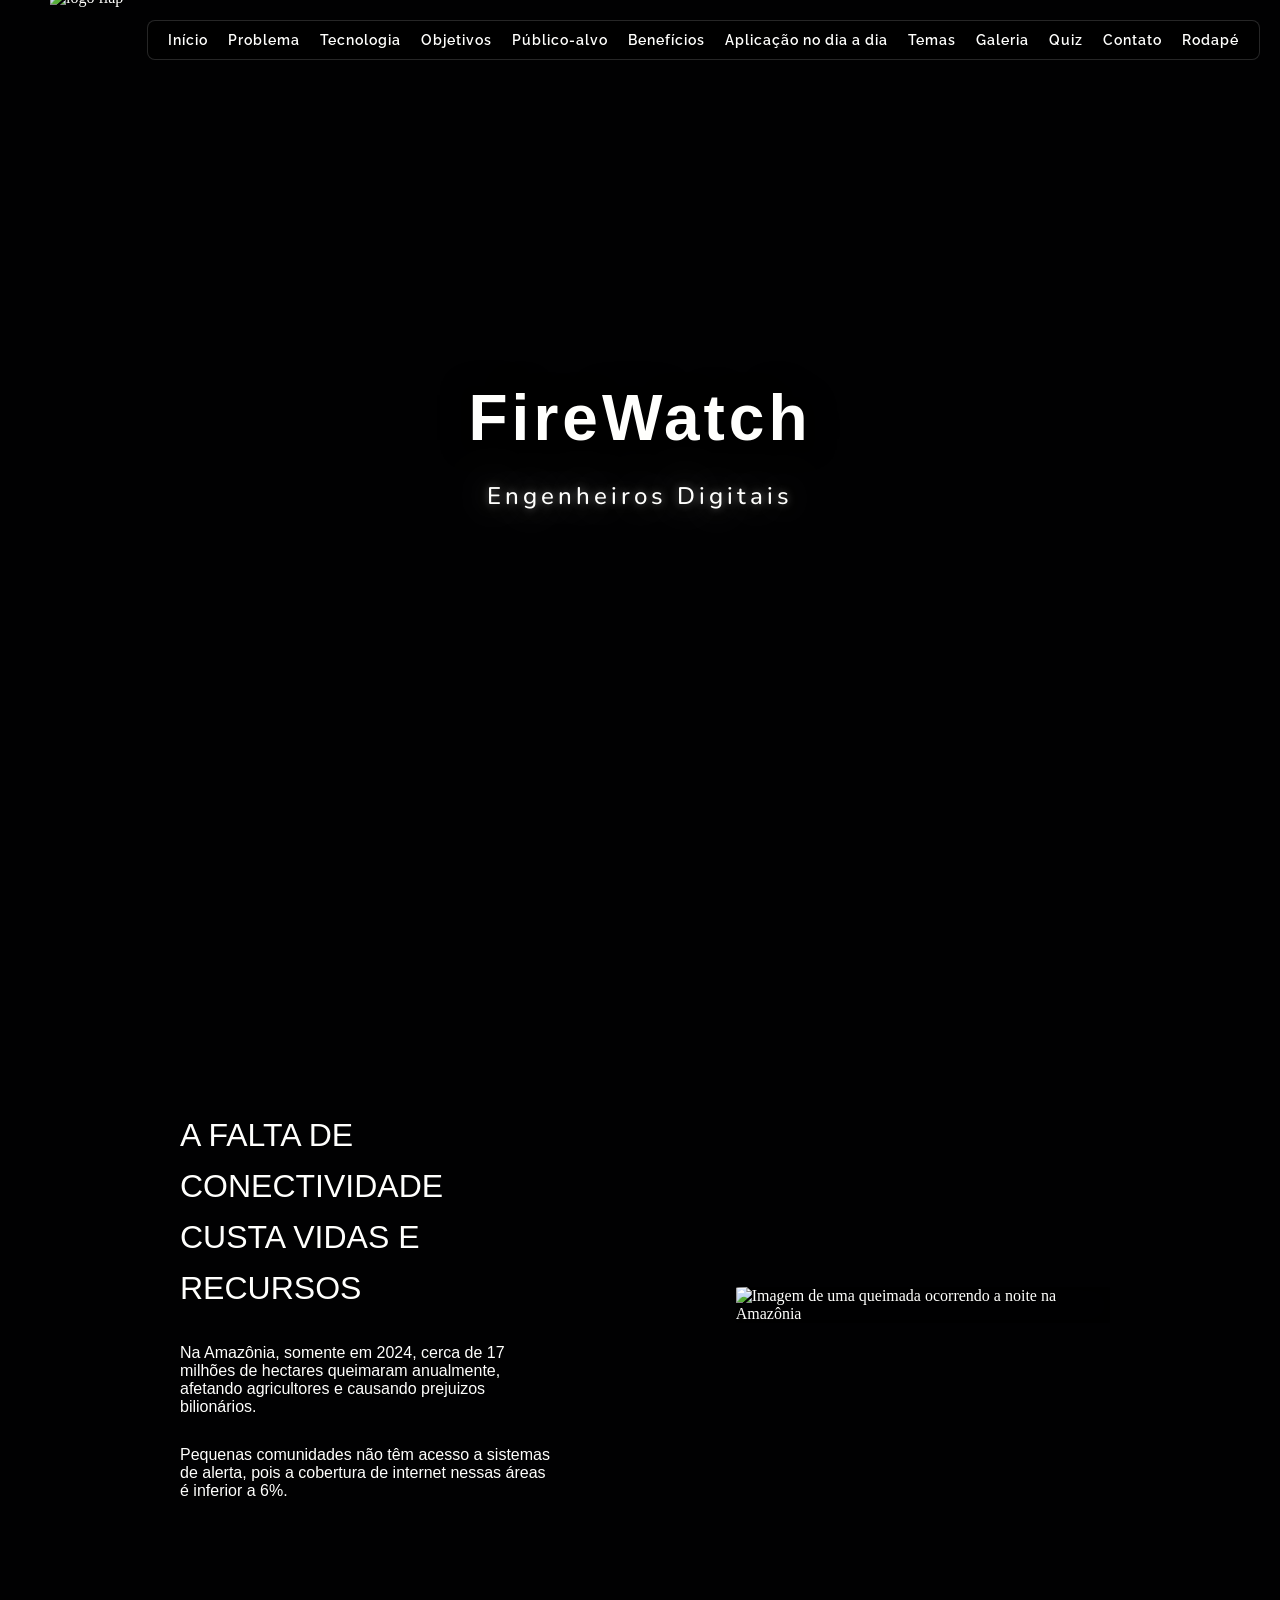
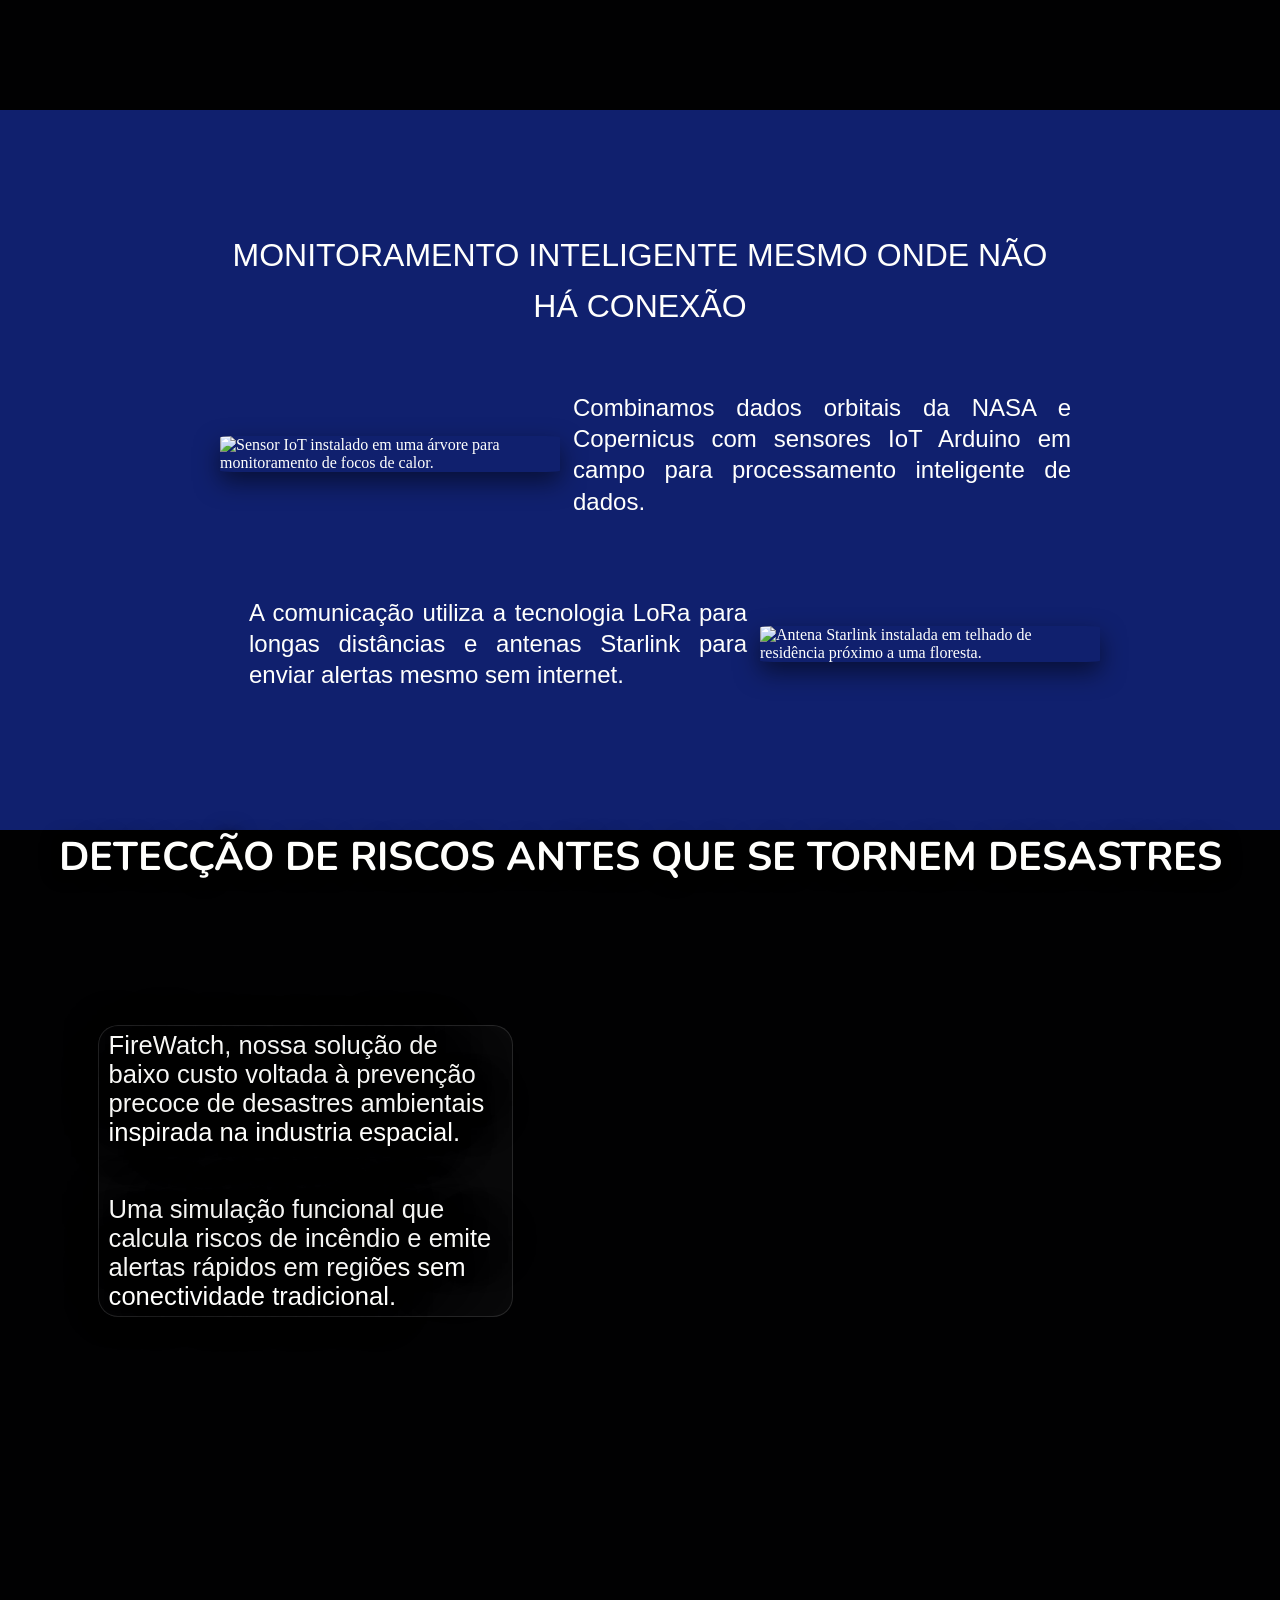
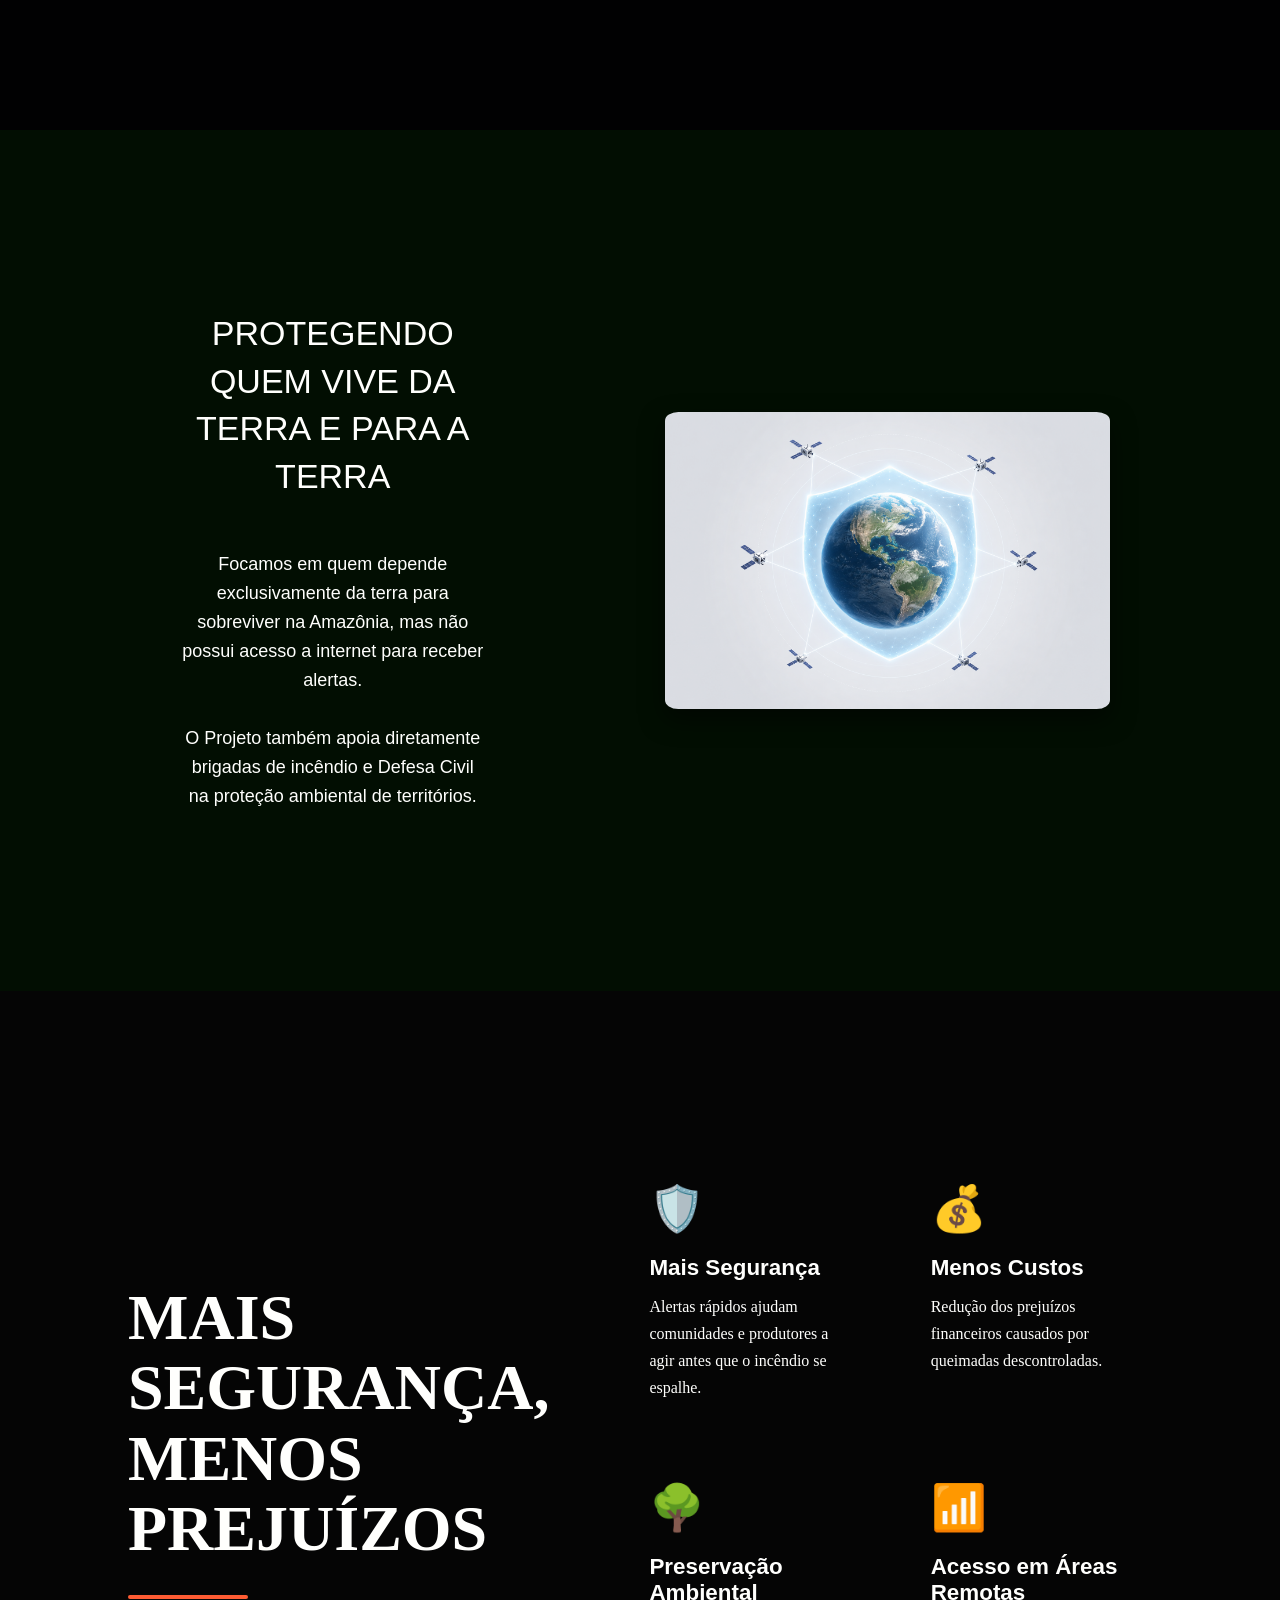
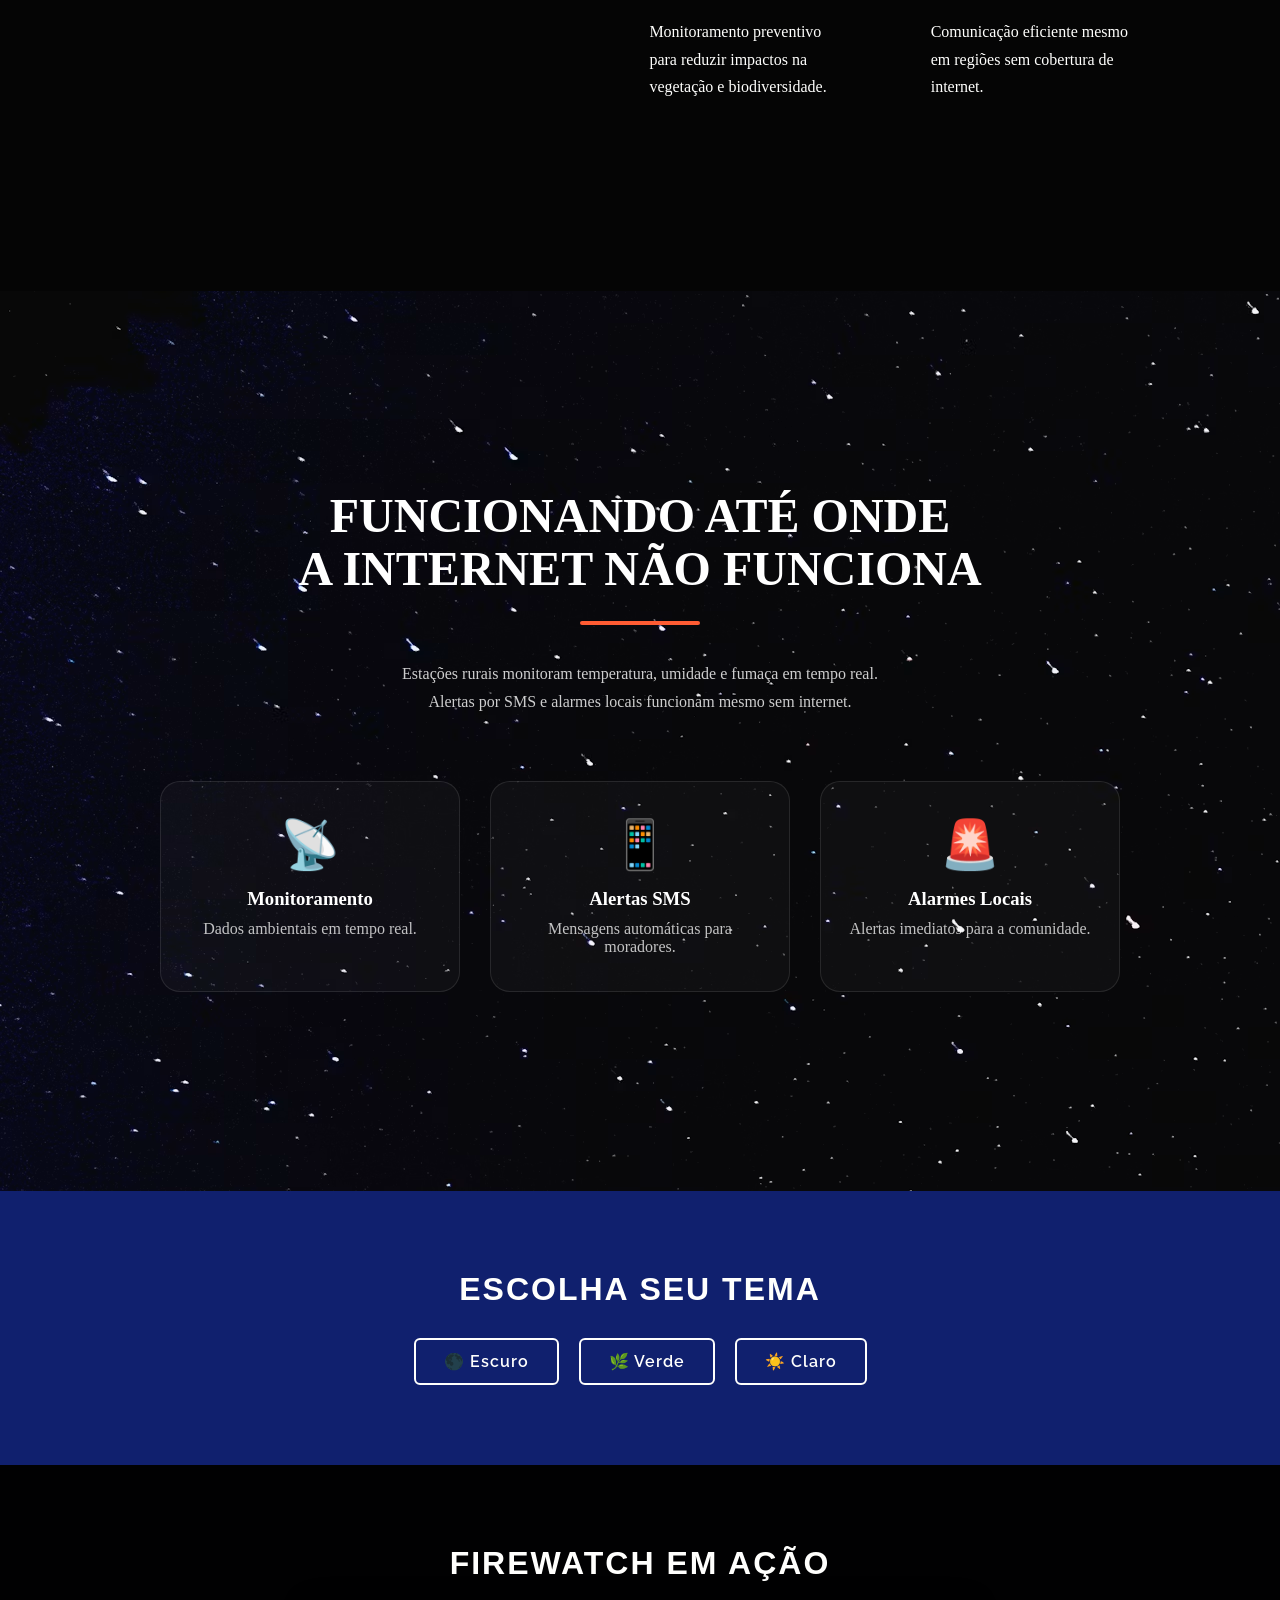
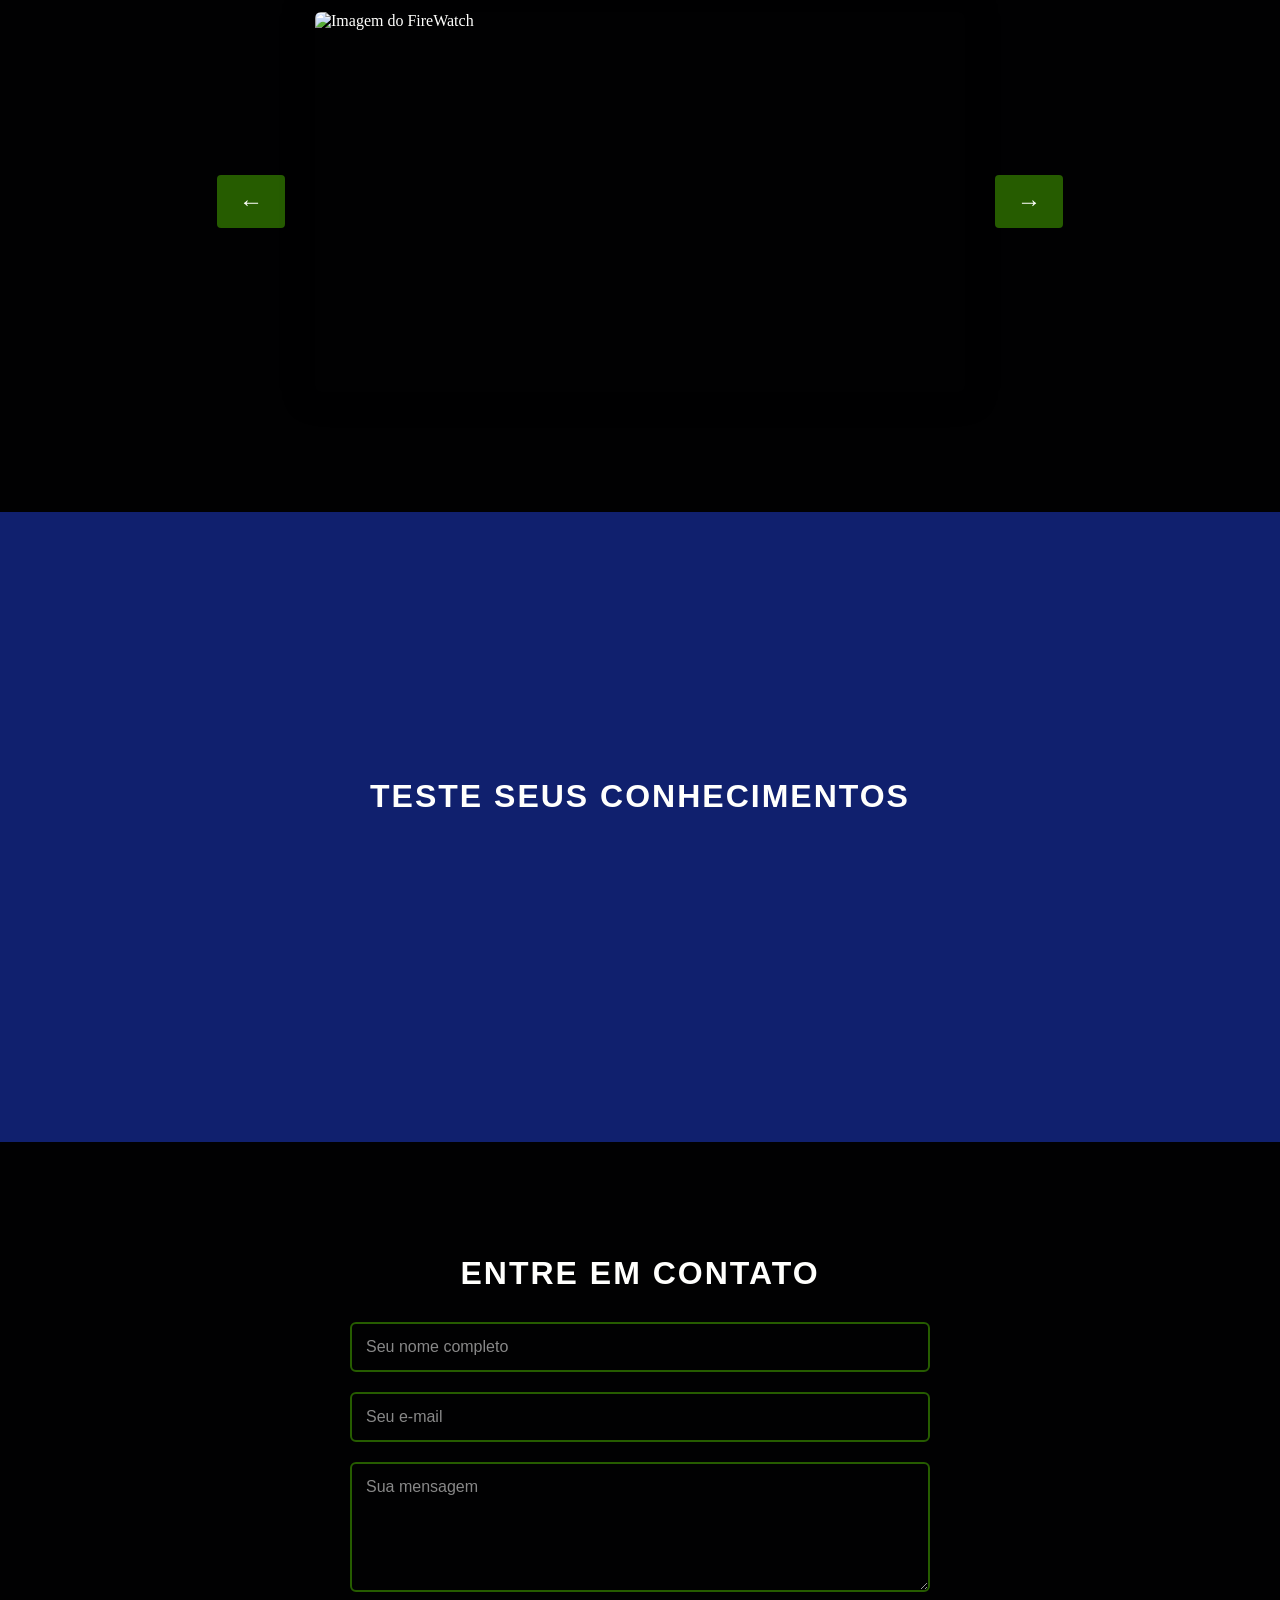
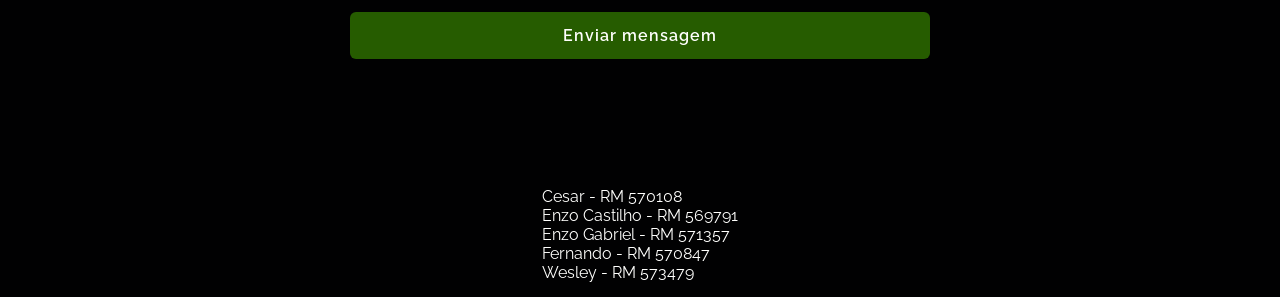
==== commit 345476e9: "feat: adiciona função proximaPergunta" ====
--- a/conteúdo/index.html
+++ b/conteúdo/index.html
@@ -95,7 +95,7 @@
                     <p>O Projeto também apoia diretamente brigadas de incêndio e Defesa Civil na proteção ambiental de territórios.</p>
                 </div>
                 <div class="sec4-div-img">
-                    <img class="sec4-img" src="Imagens/Protegendo-Terra.png" alt="Visão do planeta Terra protegido por um escudo tecnológico brilhante feito por satélites.">
+                    <img class="sec4-img" src="/conteúdo/imagens/escudo-terra.png" alt="Visão do planeta Terra protegido por um escudo tecnológico brilhante feito por satélites.">
                 </div>
             </div>
         </section>
@@ -136,34 +136,46 @@
         </section>
  
         <!-- SEÇÃO 6 — APLICAÇÃO NO DIA A DIA -->
-        <section id="sec-6">
+       <section id="sec-6">
+
             <h2>
-                FUNCIONANDO ATÉ ONDE<br>
+                 FUNCIONANDO ATÉ ONDE<br>
                 A INTERNET NÃO FUNCIONA
-            </h2>
-            <p class="descricao">
-                Estações rurais monitoram o clima em tempo real,
-                acionando alarmes visuais e sonoros locais mesmo sem sinal de internet.
+             </h2>
+
+         <div class="linha"></div>
+
+             <p>
+                 Estações rurais monitoram temperatura, umidade e fumaça em tempo real.
             </p>
-            <div class="cards">
-                <div class="card">
-                    <div class="icone">📡</div>
-                    <h3>Monitoramento Climático</h3>
-                    <p>Estações rurais coletam dados de temperatura, umidade e fumaça em tempo real.</p>
-                </div>
-                <div class="card">
-                    <div class="icone">📱</div>
-                    <h3>Alertas por SMS</h3>
-                    <p>Moradores recebem mensagens automáticas mesmo sem internet.</p>
-                </div>
-                <div class="card">
-                    <div class="icone">🚨</div>
-                    <h3>Alarmes Locais</h3>
-                    <p>Alarmes visuais e sonoros alertam imediatamente a comunidade.</p>
-                </div>
-            </div>
-        </section>
-
+
+         <p>
+              Alertas por SMS e alarmes locais funcionam mesmo sem internet.
+        </p>
+
+         <div class="cards">
+
+         <div class="card">
+            <div class="icone">📡</div>
+            <h3>Monitoramento</h3>
+            <p>Dados ambientais em tempo real.</p>
+        </div>
+
+        <div class="card">
+            <div class="icone">📱</div>
+            <h3>Alertas SMS</h3>
+            <p>Mensagens automáticas para moradores.</p>
+        </div>
+
+        <div class="card">
+            <div class="icone">🚨</div>
+            <h3>Alarmes Locais</h3>
+            <p>Alertas imediatos para a comunidade.</p>
+        </div>
+
+    </div>
+
+</section>
         <!-- SEÇÃO TEMAS — TROCA DE COR -->
         <section id="sec-temas">
             <h2>ESCOLHA SEU TEMA</h2>
@@ -232,7 +244,7 @@
     </main>
 
     <!-- script carregado no final para garantir que o HTML já existe quando o JS rodar -->
-    <script src="script.js"></script>
+    <script src="/conteúdo/script.js"></script>
 </body>
  
 </html>
--- a/conteúdo/Estilo/style.css
+++ b/conteúdo/Estilo/style.css
@@ -350,6 +350,7 @@
     color: var(--color-almost-White);
     padding: 160px;
     min-height: 90vh;
+    
 }
 
 .sec4-container {
@@ -391,8 +392,8 @@
     justify-content: center;
     align-items: center;
     padding: var(--spacing-sm);
-    width: 80%;
-    max-width: 450px;
+    width: 800px;
+ 
     margin-left: 150px;
 }
 
@@ -477,91 +478,67 @@
    SEÇÃO 6 — APLICAÇÃO NO DIA A DIA
    ============================================================ */
 
-#sec-6 {
-    min-height: 100vh;
-    background-image: url(../Imagens/fundo-sec6.jpeg);
-    padding: 100px 10%;
-    display: flex;
-    flex-direction: column;
-    align-items: center;
-    color: white;
-    text-align: center;
-}
-
-#sec-6 h2 {
-    font-size: 3.5rem;
-    font-weight: 800;
-    line-height: 1.1;
-    margin-bottom: 30px;
-}
-
-#sec-6 h2::after {
-    content: "";
-    display: block;
-    width: 120px;
-    height: 4px;
-    margin: 20px auto 0;
-    background: #ff5c33;
-    border-radius: 10px;
-}
-
-.descricao {
-    max-width: 900px;
-    font-size: 1.2rem;
-    line-height: 1.8;
-    margin-bottom: 80px;
-}
-
-.cards {
-    display: flex;
-    justify-content: center;
-    gap: 30px;
-    flex-wrap: wrap;
-    width: 100%;
-}
-
-.card {
-    width: 350px;
-    padding: 40px 30px;
-    border-radius: 20px;
-    background: rgba(255, 255, 255, 0.03);
-    border: 1px solid rgba(255, 255, 255, 0.12);
-    transition: 0.3s ease;
-}
-
-.card:hover {
-    transform: translateY(-8px);
-    border-color: #ff7e33;
-}
-
-.icone {
-    font-size: 4rem;
-    color: #ff5c33;
-    margin-bottom: 25px;
-}
-
-.card h3 {
-    font-size: 1.8rem;
-    font-weight: 700;
-    margin-bottom: 20px;
-}
-
-.card h3::after {
-    content: "";
-    display: block;
-    width: 60px;
-    height: 3px;
-    background: #627265;
-    margin: 15px auto;
-    border-radius: 10px;
-}
-
-.card p {
-    line-height: 1.8;
-    font-size: 1rem;
-    color: rgba(255, 255, 255, 0.9);
-}
-
+
+#sec-6{
+    min-height:100vh;
+    padding:120px 10%;
+    text-align:center;
+    background-image: url(/conteúdo/imagens/fundo-sec6.avif);
+
+    display:flex;
+    flex-direction:column;
+    justify-content:center;
+    align-items:center;
+}
+
+#sec-6 h2{
+    color:#fff;
+    font-size:3rem;
+    line-height:1.1;
+}
+
+.linha{
+    width:120px;
+    height:4px;
+    background:#ff5c33;
+    border-radius:999px;
+    margin:25px 0 40px;
+}
+
+#sec-6 > p{
+    max-width:700px;
+    color:rgba(255,255,255,.8);
+    margin-bottom:10px;
+}
+
+.cards{
+    display:flex;
+    gap:30px;
+    margin-top:60px;
+}
+
+.card{
+    width:300px;
+    padding:35px 25px;
+
+    background:rgba(255,255,255,.03);
+    border:1px solid rgba(255,255,255,.1);
+    border-radius:20px;
+}
+
+.icone{
+    font-size:3rem;
+    margin-bottom:15px;
+}
+
+.card h3{
+    color:#fff;
+    margin-bottom:10px;
+}
+
+.card p{
+    color:rgba(255,255,255,.75);
+}
 
 /* ============================================================
    RODAPÉ
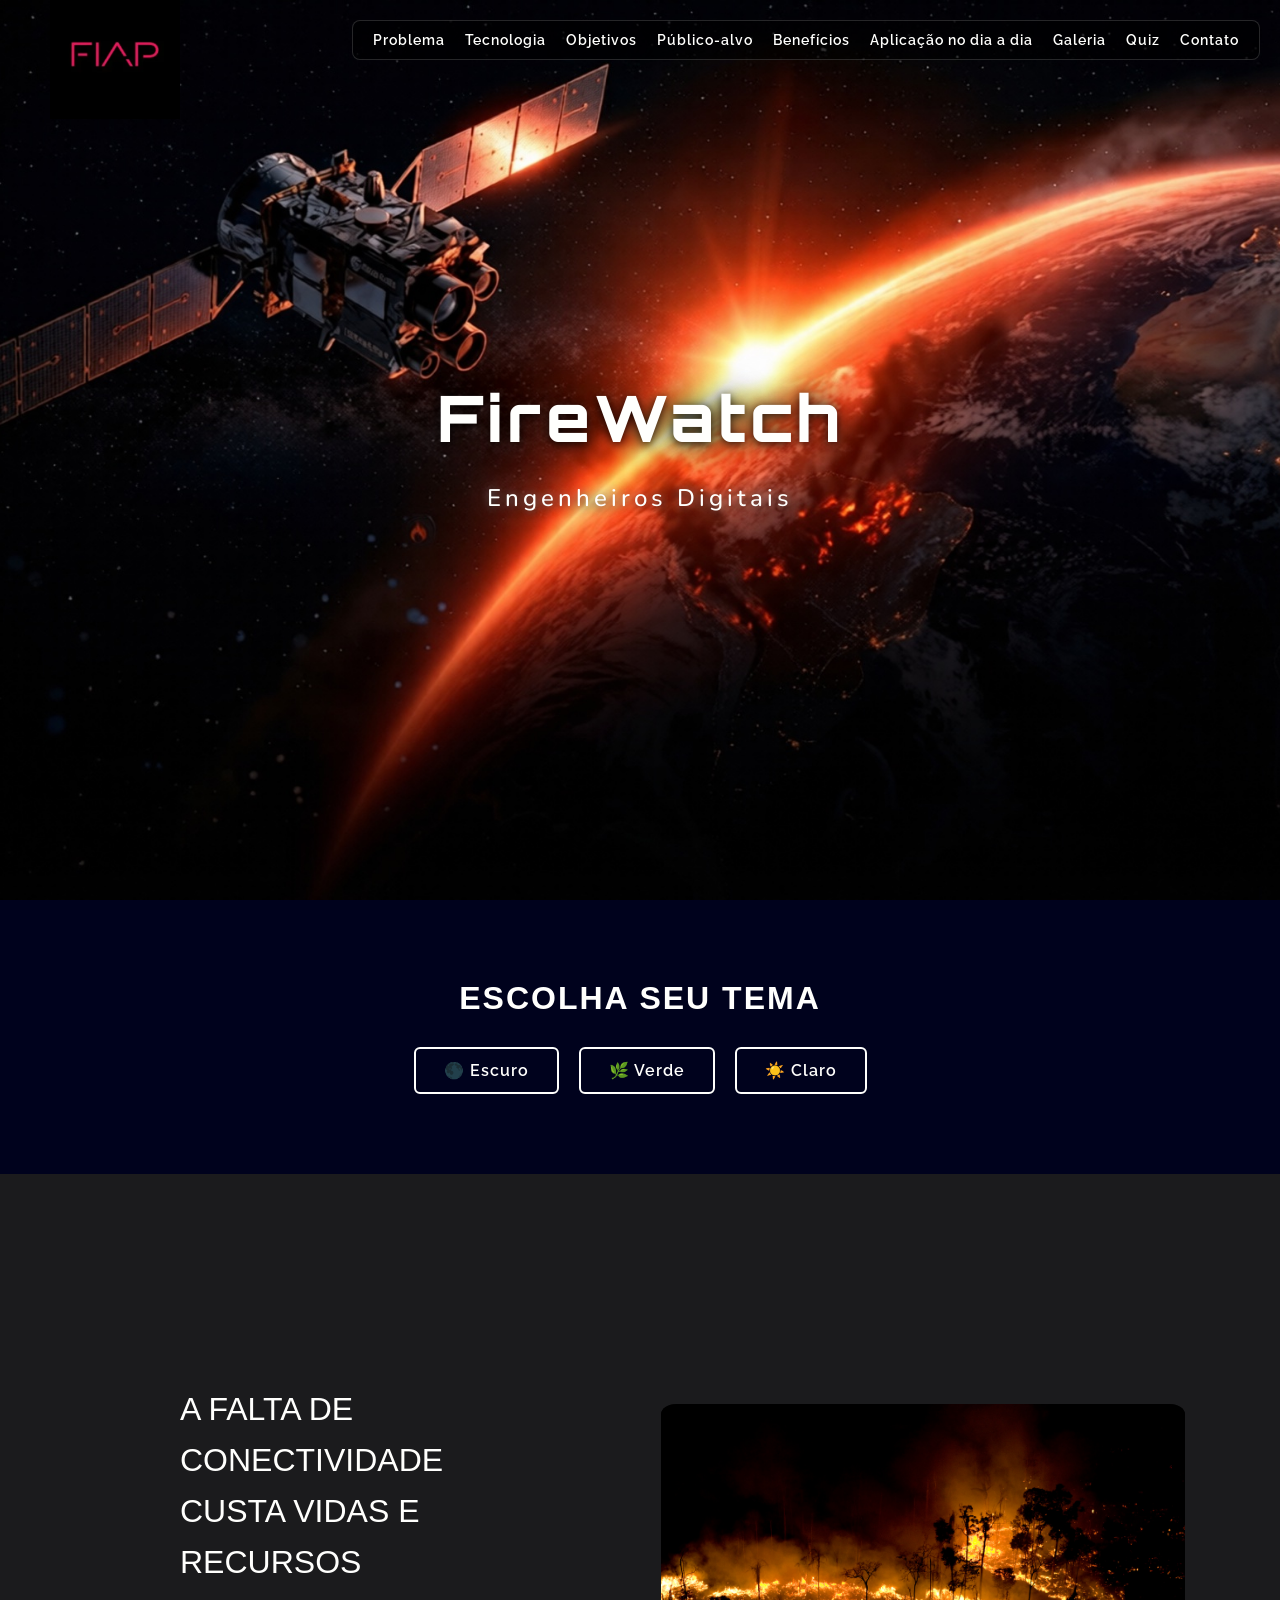
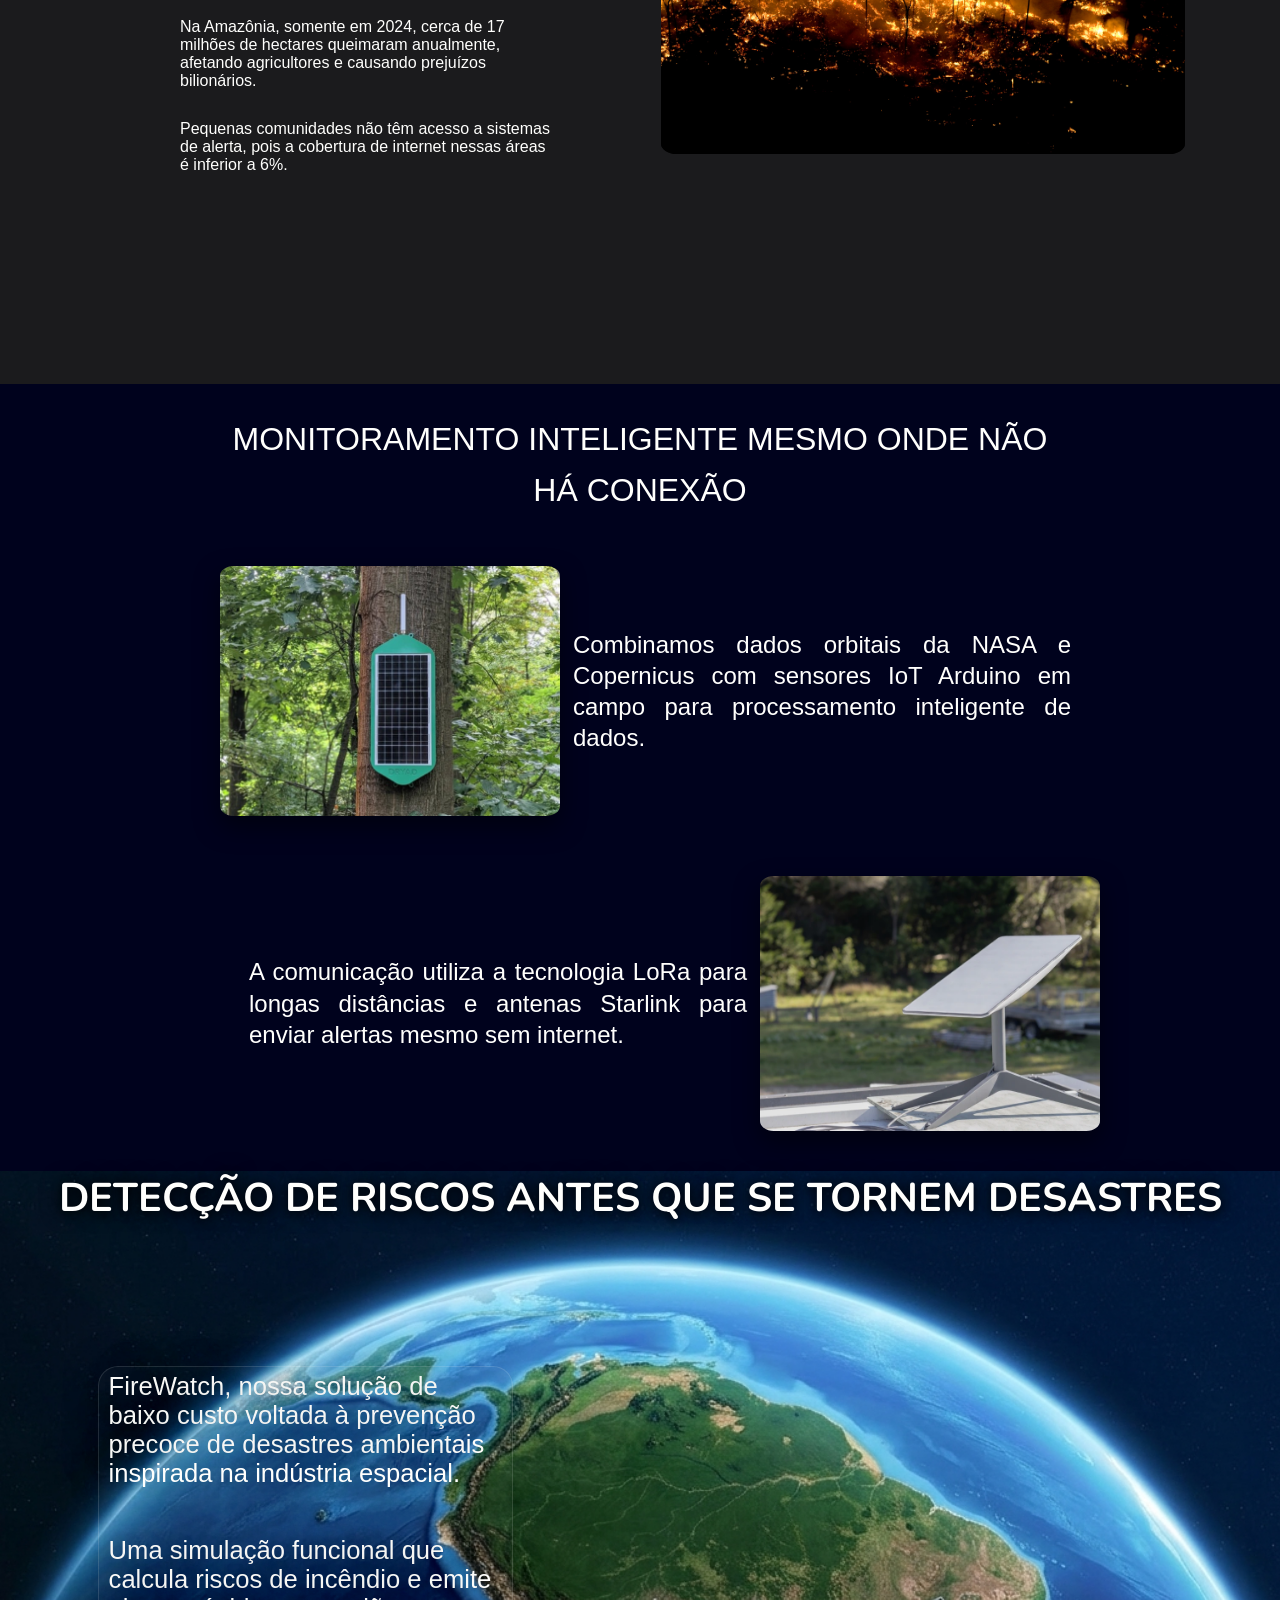
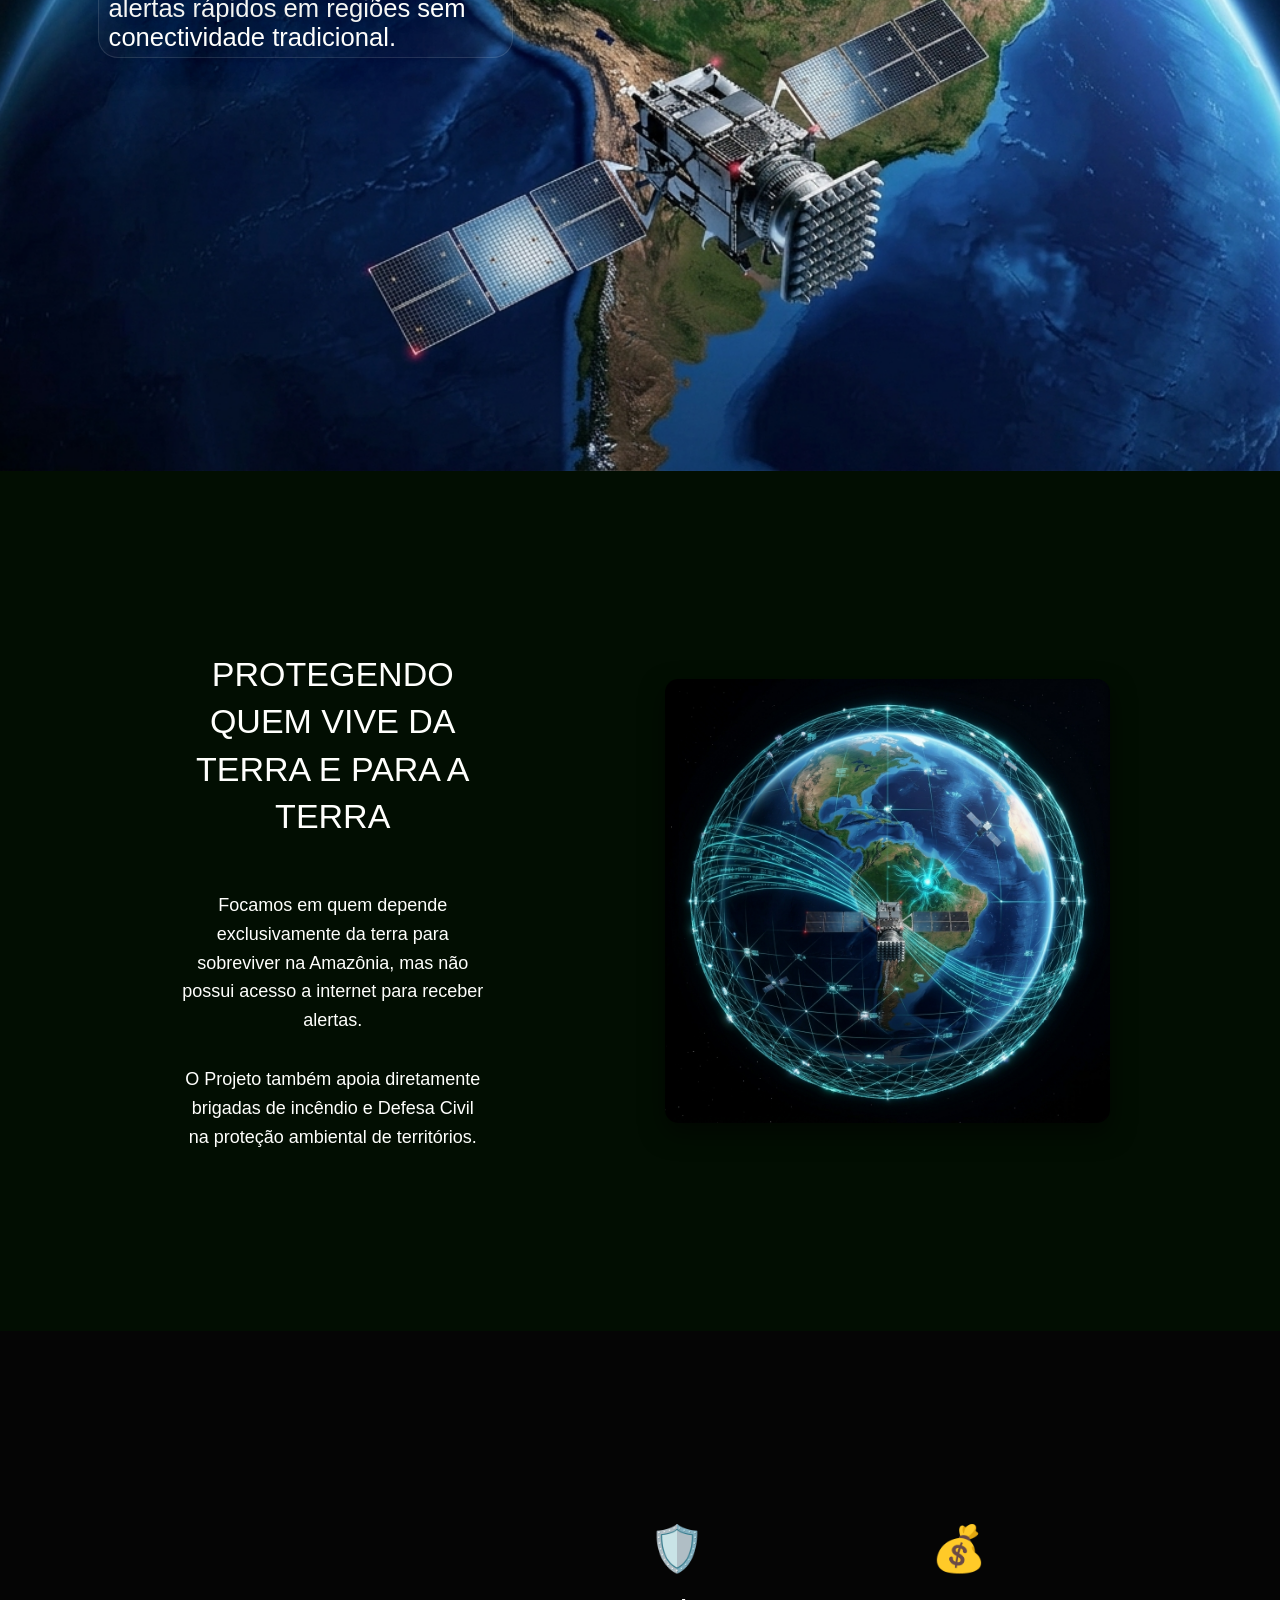
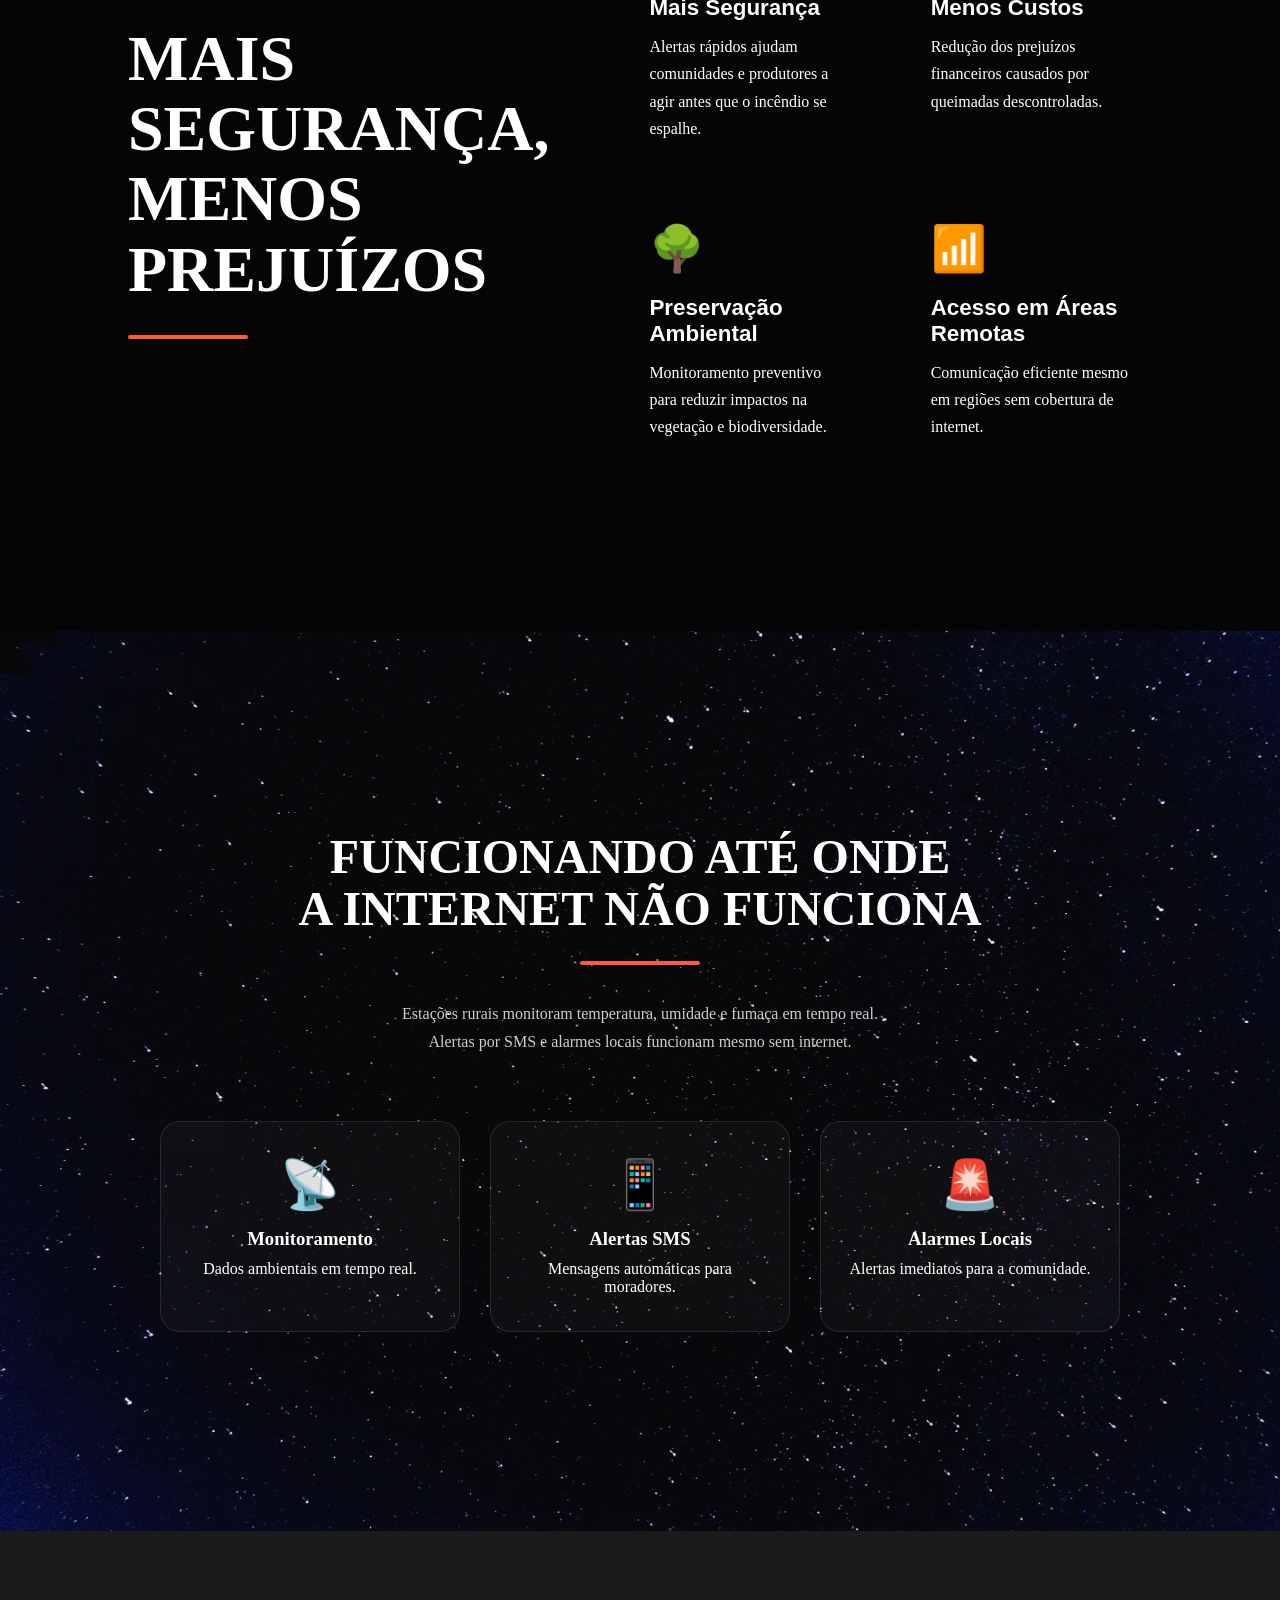
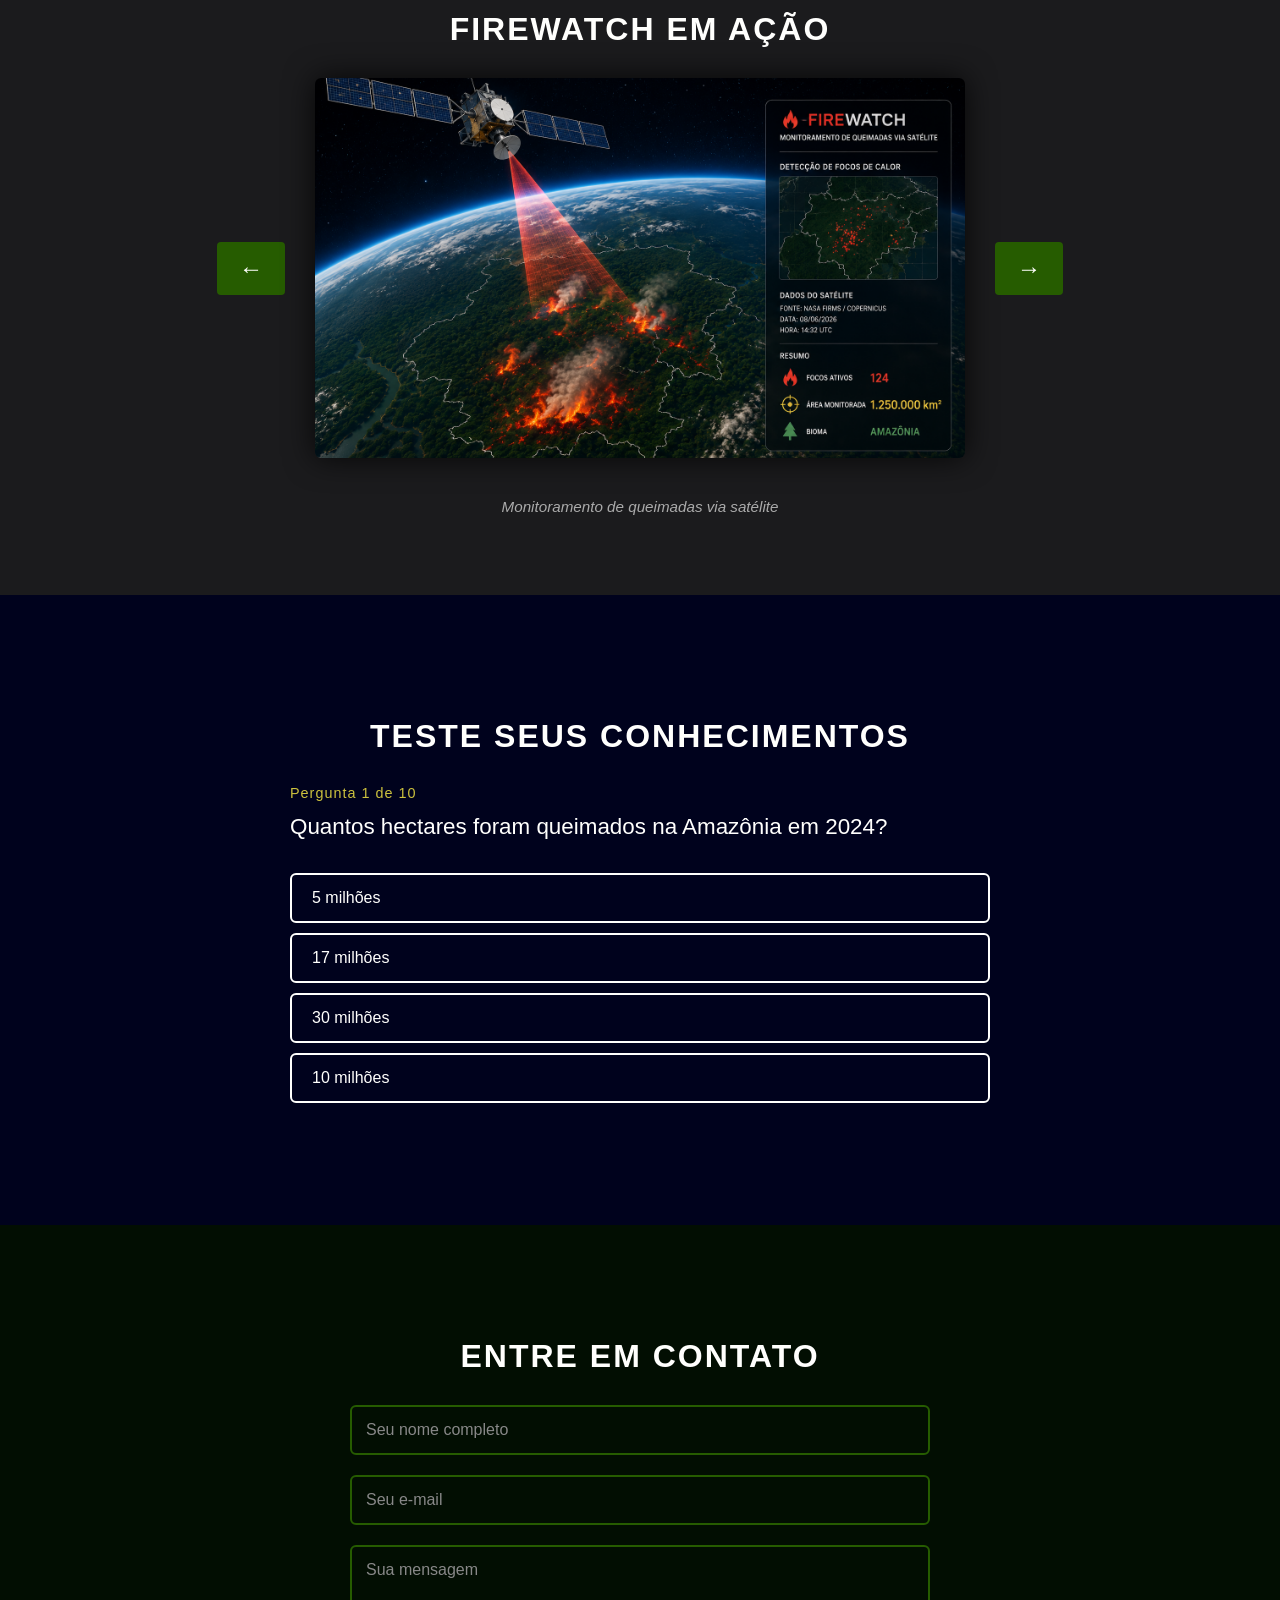
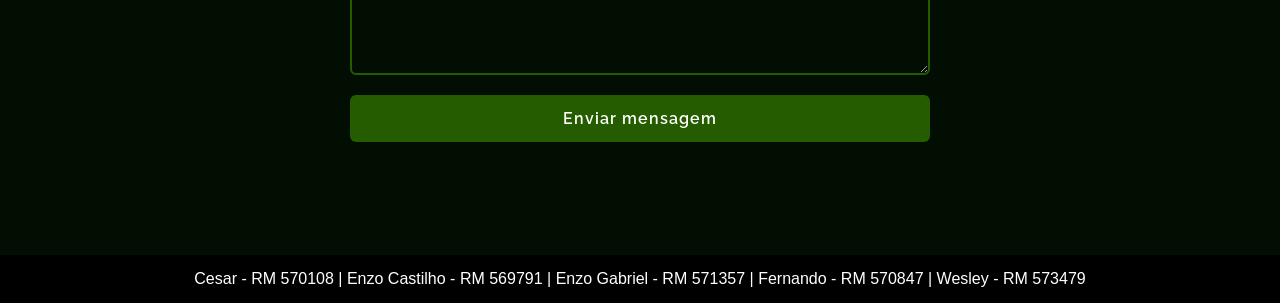
==== commit 3904b887: "Feat: Revisão e ajustes finais" ====
--- a/conteúdo/index.html
+++ b/conteúdo/index.html
@@ -1,64 +1,64 @@
 <!DOCTYPE html>
 <html lang="pt-br">
- 
 <head>
     <meta charset="UTF-8">
     <meta name="viewport" content="width=device-width, initial-scale=1.0">
     <title>FireWatch</title>
     <link rel="stylesheet" href="Estilo/style.css">
-    <link rel="favicon icon" href="Imagens/Eng. Dig. logo-p.png">
-    <link href="https://fonts.googleapis.com/css2?family=Nunito:wght@400;700;800&family=Raleway:wght@400;600&display=swap" rel="stylesheet">
+    <link rel="icon" href="Imagens/Eng. Dig. logo-p.png">
+    <link href="https://fonts.googleapis.com/css2?family=Nunito:wght@400;700;800&family=Orbitron:wght@800&family=Raleway:wght@400;600&display=swap" rel="stylesheet">
 </head>
- 
 <body class="tema-escuro">
     <main>
-
         <!-- HEADER -->
         <section class="header-Sec">
             <header>
-                <img src="Imagens/logo-fiap.png" alt="logo fiap" class="logofiap">
+                <img src="/imagens/logo-fiap.webp" alt="logo fiap" class="logofiap">
                 <h1>FireWatch<br><span class="subtitulo">Engenheiros Digitais</span></h1>
-                <nav class="sec-menu">
+                <nav class="sec-menu" aria-label="Menu principal">
                     <ul class="sec-lista">
-                        <li><a href="" class="item-menu">Início</a></li>
                         <li><a href="#sec-1" class="item-menu">Problema</a></li>
                         <li><a href="#sec-2" class="item-menu">Tecnologia</a></li>
                         <li><a href="#sec-3" class="item-menu">Objetivos</a></li>
                         <li><a href="#sec-4" class="item-menu">Público-alvo</a></li>
                         <li><a href="#sec-5" class="item-menu">Benefícios</a></li>
                         <li><a href="#sec-6" class="item-menu">Aplicação no dia a dia</a></li>
-                        <li><a href="#sec-temas" class="item-menu">Temas</a></li>
                         <li><a href="#sec-slideshow" class="item-menu">Galeria</a></li>
                         <li><a href="#sec-quiz" class="item-menu">Quiz</a></li>
                         <li><a href="#sec-contato" class="item-menu">Contato</a></li>
-                        <li><a href="#rodape" class="item-menu">Rodapé</a></li>
                     </ul>
                 </nav>
             </header>
         </section>
-
+        <!-- SEÇÃO TEMAS — TROCA DE COR -->
+        <section id="sec-temas">
+            <h2>ESCOLHA SEU TEMA</h2>
+            <div class="botoes-tema">
+                <button class="btn-tema" onclick="trocarTema('escuro')" aria-label="Aplicar tema escuro">🌑 Escuro</button>
+                <button class="btn-tema" onclick="trocarTema('verde')" aria-label="Aplicar tema verde">🌿 Verde</button>
+                <button class="btn-tema" onclick="trocarTema('claro')" aria-label="Aplicar tema claro">☀️ Claro</button>
+            </div>
+        </section>
         <!-- SEÇÃO 1 — PROBLEMA -->
         <section id="sec-1">
             <div class="div-txt">
                 <h2 class="h2-txt">A FALTA DE CONECTIVIDADE CUSTA VIDAS E RECURSOS</h2>
                 <p class="txt-s1">Na Amazônia, somente em 2024, cerca de 17 milhões de hectares queimaram anualmente,
-                    afetando agricultores e causando prejuizos bilionários.</p>
+                    afetando agricultores e causando prejuízos bilionários.</p>
                 <p class="txt-s1">Pequenas comunidades não têm acesso a sistemas de alerta, pois a cobertura de internet
                     nessas áreas é inferior a 6%.</p>
             </div>
             <div class="div-s1-img">
-                <img class="sec1-img" src="Imagens/Queimada-Amazon.jpg"
-                    alt="Imagem de uma queimada ocorrendo a noite na Amazônia">
-            </div>
-        </section>
- 
+                <img class="sec1-img" src="/imagens/Queimada-Amazon.jpg" alt="Imagem de uma queimada ocorrendo a noite na Amazônia">
+            </div>
+        </section>
         <!-- SEÇÃO 2 — TECNOLOGIA -->
         <section id="sec-2">
             <div class="sec2-container">
                 <h2>MONITORAMENTO INTELIGENTE MESMO ONDE NÃO HÁ CONEXÃO</h2>
                 <div class="sec2-parte1">
                     <div class="sec2-div-img1">
-                        <img class="sec2-img" src="Imagens/Sensor-IoT.jpg" alt="Sensor IoT instalado em uma árvore para monitoramento de focos de calor.">
+                        <img class="sec2-img" src="/imagens/Sensor-IoT.jpg" alt="Sensor IoT instalado em uma árvore para monitoramento de focos de calor.">
                     </div>
                     <div class="sec2-div-txt1">
                         <p>Combinamos dados orbitais da NASA e Copernicus com sensores IoT Arduino em campo para processamento inteligente de dados.</p>
@@ -69,23 +69,21 @@
                         <p id="p-sec2">A comunicação utiliza a tecnologia LoRa para longas distâncias e antenas Starlink para enviar alertas mesmo sem internet.</p>
                     </div>
                     <div class="sec2-div-img2">
-                        <img class="sec2-img" src="Imagens/Antena-Starlink.webp" alt="Antena Starlink instalada em telhado de residência próximo a uma floresta.">
-                    </div>
-                </div>
-            </div>
-        </section>
- 
+                        <img class="sec2-img" src="/imagens/Antena-Starlink.webp" alt="Antena Starlink instalada em telhado de residência próximo a uma floresta.">
+                    </div>
+                </div>
+            </div>
+        </section>
         <!-- SEÇÃO 3 — OBJETIVOS -->
         <section id="sec-3">
             <h2 id="h2-sec3">DETECÇÃO DE RISCOS ANTES QUE SE TORNEM DESASTRES</h2>
             <div class="div-txt-s3">
                 <p class="sec3-txt">FireWatch, nossa solução de baixo custo voltada à prevenção precoce de desastres
-                    ambientais inspirada na industria espacial.</p>
+                    ambientais inspirada na indústria espacial.</p>
                 <p class="sec3-txt">Uma simulação funcional que calcula riscos de incêndio e emite alertas rápidos em
                     regiões sem conectividade tradicional.</p>
             </div>
         </section>
- 
         <!-- SEÇÃO 4 — PÚBLICO-ALVO -->
         <section id="sec-4">
             <div class="sec4-container">
@@ -95,19 +93,15 @@
                     <p>O Projeto também apoia diretamente brigadas de incêndio e Defesa Civil na proteção ambiental de territórios.</p>
                 </div>
                 <div class="sec4-div-img">
-                    <img class="sec4-img" src="/conteúdo/imagens/escudo-terra.png" alt="Visão do planeta Terra protegido por um escudo tecnológico brilhante feito por satélites.">
-                </div>
-            </div>
-        </section>
- 
+                    <img class="sec4-img" src="/imagens/Protegendo-Terra.png" alt="Visão do planeta Terra protegido por um escudo tecnológico brilhante feito por satélites.">
+                </div>
+            </div>
+        </section>
         <!-- SEÇÃO 5 — BENEFÍCIOS -->
         <section id="sec-5">
             <div class="beneficios-container">
                 <div class="beneficios-titulo">
-                    <h2>
-                        MAIS SEGURANÇA,<br>
-                        MENOS PREJUÍZOS
-                    </h2>
+                    <h2> MAIS SEGURANÇA,<br>MENOS PREJUÍZOS</h2>
                     <div class="linha-beneficios"></div>
                 </div>
                 <div class="beneficios-grid">
@@ -134,72 +128,40 @@
                 </div>
             </div>
         </section>
- 
         <!-- SEÇÃO 6 — APLICAÇÃO NO DIA A DIA -->
-       <section id="sec-6">
-
-            <h2>
-                 FUNCIONANDO ATÉ ONDE<br>
-                A INTERNET NÃO FUNCIONA
-             </h2>
-
-         <div class="linha"></div>
-
-             <p>
-                 Estações rurais monitoram temperatura, umidade e fumaça em tempo real.
-            </p>
-
-         <p>
-              Alertas por SMS e alarmes locais funcionam mesmo sem internet.
-        </p>
-
-         <div class="cards">
-
-         <div class="card">
-            <div class="icone">📡</div>
-            <h3>Monitoramento</h3>
-            <p>Dados ambientais em tempo real.</p>
-        </div>
-
-        <div class="card">
-            <div class="icone">📱</div>
-            <h3>Alertas SMS</h3>
-            <p>Mensagens automáticas para moradores.</p>
-        </div>
-
-        <div class="card">
-            <div class="icone">🚨</div>
-            <h3>Alarmes Locais</h3>
-            <p>Alertas imediatos para a comunidade.</p>
-        </div>
-
-    </div>
-
-</section>
-        <!-- SEÇÃO TEMAS — TROCA DE COR -->
-        <section id="sec-temas">
-            <h2>ESCOLHA SEU TEMA</h2>
-            <div class="botoes-tema">
-                <!-- cada botão chama a função trocarTema com um tema diferente -->
-                <button class="btn-tema" onclick="trocarTema('escuro')">🌑 Escuro</button>
-                <button class="btn-tema" onclick="trocarTema('verde')">🌿 Verde</button>
-                <button class="btn-tema" onclick="trocarTema('claro')">☀️ Claro</button>
-            </div>
-        </section>
-
+        <section id="sec-6">
+            <h2 > FUNCIONANDO ATÉ ONDE<br>A INTERNET NÃO FUNCIONA </h2>
+            <div class="linha"></div>
+            <p>Estações rurais monitoram temperatura, umidade e fumaça em tempo real.</p>
+            <p>Alertas por SMS e alarmes locais funcionam mesmo sem internet.</p>
+            <div class="cards">
+                <div class="card">
+                    <div class="icone">📡</div>
+                    <h3>Monitoramento</h3>
+                    <p>Dados ambientais em tempo real.</p>
+                </div>
+                <div class="card">
+                    <div class="icone">📱</div>
+                    <h3>Alertas SMS</h3>
+                    <p>Mensagens automáticas para moradores.</p>
+                </div>
+                <div class="card">
+                    <div class="icone">🚨</div>
+                    <h3>Alarmes Locais</h3>
+                    <p>Alertas imediatos para a comunidade.</p>
+                </div>
+            </div>
+        </section>
         <!-- SEÇÃO SLIDESHOW — GALERIA -->
         <section id="sec-slideshow">
             <h2>FIREWATCH EM AÇÃO</h2>
             <div class="slide-container">
-                <!-- botão voltar chama mudarSlide com -1 -->
-                <button class="btn-slide" onclick="mudarSlide(-1)">&#8592;</button>
-                <img id="imagem-slide" src="Imagens/slide1.jpg" alt="Imagem do FireWatch">
-                <!-- botão avançar chama mudarSlide com 1 -->
-                <button class="btn-slide" onclick="mudarSlide(1)">&#8594;</button>
+                <button class="btn-slide" onclick="mudarSlide(-1)" aria-label="Imagem anterior">&#8592;</button>
+                <img id="imagem-slide" src="/imagens/Monitoramento-Satelite.png" alt="Imagens do FireWatch em ação">
+                <button class="btn-slide" onclick="mudarSlide(1)" aria-label="Próxima imagem">&#8594;</button>
             </div>
             <p id="legenda-slide" class="legenda-slide"></p>
         </section>
-
         <!-- SEÇÃO QUIZ -->
         <section id="sec-quiz">
             <h2>TESTE SEUS CONHECIMENTOS</h2>
@@ -208,43 +170,31 @@
                 <p id="texto-pergunta"></p>
                 <div id="opcoes-container"></div>
             </div>
-            <!-- botão próxima fica oculto até o usuário responder -->
-            <button id="btn-proximo" onclick="proximaPergunta()" style="display:none">Próxima pergunta</button>
-            <!-- resultado fica oculto até o quiz terminar -->
+            <button id="btn-proximo" onclick="proximaPergunta()" style="display:none" aria-label="Próxima pergunta">Próxima pergunta</button>
             <div id="resultado-quiz" style="display:none">
                 <h3 id="texto-resultado"></h3>
-                <button onclick="reiniciarQuiz()">Tentar novamente</button>
-            </div>
-        </section>
-
+                <button onclick="reiniciarQuiz()" aria-label="Tentar novamente">Tentar novamente</button>
+            </div>
+        </section>
         <!-- SEÇÃO CONTATO — FORMULÁRIO COM VALIDAÇÃO -->
         <section id="sec-contato">
             <h2>ENTRE EM CONTATO</h2>
-            <form id="form-contato">
-                <input type="text" id="nome" placeholder="Seu nome completo">
-                <input type="email" id="email" placeholder="Seu e-mail">
-                <textarea id="mensagem" placeholder="Sua mensagem"></textarea>
-                <!-- mensagem de erro fica oculta até o usuário tentar enviar com campo vazio -->
-                <p id="erro-form" class="erro-form" style="display:none">
-                    Preencha todos os campos antes de enviar.
-                </p>
-                <!-- type button evita reload da página -->
-                <button type="button" onclick="validarFormulario()">Enviar mensagem</button>
-            </form>
-        </section>
-
+            <div id="form-contato">
+                <input type="text" id="nome" placeholder="Seu nome completo" aria-label="Nome completo">
+                <input type="email" id="email" placeholder="Seu e-mail" aria-label="Endereço de e-mail">
+                <textarea id="mensagem" placeholder="Sua mensagem" aria-label="Mensagem"></textarea>
+                <p id="erro-form" class="erro-form" style="display:none" role="alert"></p>
+                <button type="button" onclick="validarFormulario()" aria-label="Enviar mensagem">Enviar mensagem</button>
+            </div>
+        </section>
         <!-- RODAPÉ -->
         <section id="rodape">
             <div>
-                <p>Cesar - RM 570108 <br> Enzo Castilho - RM 569791 <br> Enzo Gabriel - RM 571357 <br> Fernando - RM
-                    570847 <br> Wesley - RM 573479</p>
-            </div>
-        </section>
-
+                <p>Cesar - RM 570108 | Enzo Castilho - RM 569791 | Enzo Gabriel - RM 571357 | Fernando - RM
+                    570847 | Wesley - RM 573479</p>
+            </div>
+        </section>
     </main>
-
-    <!-- script carregado no final para garantir que o HTML já existe quando o JS rodar -->
-    <script src="/conteúdo/script.js"></script>
+    <script src="script.js"></script>
 </body>
- 
 </html>
--- a/conteúdo/Estilo/style.css
+++ b/conteúdo/Estilo/style.css
@@ -1,12 +1,4 @@
-/* ============================================================
-   FIREWATCH — style.css
-   Web Development — Global Solution 2026 — FIAP
-   ============================================================ */
-
-
-/* ============================================================
-   FONTES LOCAIS
-   ============================================================ */
+/* VARIÁVEIS CSS E FONTES LOCAIS */
 
 @font-face {
     font-family: Lato;
@@ -23,11 +15,6 @@
     src: url(../Fontes/Roboto-VariableFont_wdth,wght.ttf);
     font-weight: 300;
 }
-
-
-/* ============================================================
-   VARIÁVEIS CSS
-   ============================================================ */
 
 :root {
     --spacing-sm: 10px;
@@ -36,17 +23,14 @@
     --color-almost-White: #FFFFFD;
     --color-yellow: #CCC23E;
     --color-fire: #ff5c33;
-    --color-navy-Blue: #10206E;
+    --color-navy-Blue: #00021d;
     --color-forest-green: #265C00;
     --color-dark-green: #020E02;
-    --color-dark-gray: #010102;
+    --color-dark-gray: #1b1b1d;
     --color-red: #E63946;
 }
 
-
-/* ============================================================
-   RESET CSS
-   ============================================================ */
+/* RESET CSS */
 
 * {
     margin: 0;
@@ -55,10 +39,7 @@
     scroll-behavior: smooth;
 }
 
-
-/* ============================================================
-   HEADER
-   ============================================================ */
+/* HEADER */
 
 .logofiap {
     position: absolute;
@@ -68,10 +49,7 @@
 }
 
 .header-Sec {
-    background-image: url(../Imagens/Satelite-inicio-2.jpg);
-    background-size: cover;
-    background-position: center;
-    background-repeat: no-repeat;
+    background: url(/imagens/Satelite-inicio-2.jpg) center/cover no-repeat;
     min-height: 100vh;
     display: flex;
     justify-content: center;
@@ -139,426 +117,8 @@
     color: var(--color-yellow);
 }
 
-
-/* ============================================================
-   SEÇÃO 1 — PROBLEMA
-   ============================================================ */
-
-#sec-1 {
-    display: flex;
-    flex-direction: row;
-    justify-content: space-between;
-    align-items: center;
-    background-color: var(--color-dark-gray);
-    color: var(--color-almost-White);
-    padding: 160px;
-    min-height: 90vh;
-}
-
-.div-txt {
-    width: 60%;
-    display: flex;
-    flex-direction: column;
-    justify-content: center;
-    align-items: flex-start;
-    gap: var(--spacing-lg);
-    padding: var(--spacing-md);
-}
-
-.div-s1-img {
-    display: flex;
-    justify-content: center;
-    align-items: center;
-    padding: var(--spacing-sm);
-    border-radius: 0;
-    width: 80%;
-    max-width: 100%;
-    min-height: 100px;
-}
-
-.sec1-img {
-    width: 100%;
-    height: 100%;
-    border-radius: 3%;
-    display: block;
-    box-shadow: inset 0px 0px 20px 5px rgba(0, 0, 0, 0.9);
-    margin-left: 150px;
-}
-
-.h2-txt {
-    font-family: 'Oswald', sans-serif;
-    font-weight: 400;
-    font-size: 32px;
-    line-height: 1.6;
-    text-align: left;
-}
-
-.txt-s1 {
-    font-family: 'Roboto', sans-serif;
-    text-align: left;
-    font-size: 16px;
-}
-
-
-/* ============================================================
-   SEÇÃO 2 — TECNOLOGIA
-   ============================================================ */
-
-#sec-2 {
-    display: flex;
-    flex-direction: column;
-    justify-content: center;
-    align-items: center;
-    background-color: var(--color-navy-Blue);
-    color: var(--color-almost-White);
-    padding: 30px 160px;
-    min-height: 80vh;
-}
-
-.sec2-container {
-    display: flex;
-    flex-direction: column;
-    width: 90%;
-    max-width: 1200px;
-}
-
-#sec-2 h2 {
-    font-family: 'Oswald', sans-serif;
-    font-size: 32px;
-    font-weight: 400;
-    line-height: 1.6;
-    text-align: center;
-    margin-bottom: 40px;
-    width: 100%;
-}
-
-.sec2-parte1,
-.sec2-parte2 {
-    display: flex;
-    flex-direction: row;
-    justify-content: space-between;
-    align-items: center;
-    width: 100%;
-}
-
-.sec2-parte1 {
-    margin-right: 40px;
-}
-
-.sec2-parte2 {
-    margin-top: 40px;
-    margin-left: 40px;
-}
-
-.sec2-div-txt1,
-.sec2-div-txt2 {
-    max-width: 500px;
-    display: flex;
-    flex-direction: column;
-    gap: var(--spacing-sm);
-    padding: 20px 1px;
-}
-
-#sec-2 p {
-    font-family: 'Roboto', sans-serif;
-    font-size: 24px;
-    line-height: 1.3;
-    font-weight: 100;
-    text-align: justify;
-    color: var(--color-almost-White);
-}
-
-.sec2-div-img1,
-.sec2-div-img2 {
-    display: flex;
-    justify-content: center;
-    align-items: center;
-    padding: var(--spacing-sm);
-    max-width: 90%;
-    width: 80%;
-}
-
-.sec2-img {
-    width: 340px;
-    height: auto;
-    border-radius: 4%;
-    display: block;
-    box-shadow: 0px 10px 25px rgba(0, 0, 0, 0.5);
-}
-
-
-/* ============================================================
-   SEÇÃO 3 — OBJETIVOS
-   ============================================================ */
-
-#sec-3 {
-    background-image: url(../Imagens/satelite-fundo.png);
-    background-size: cover;
-    background-repeat: no-repeat;
-    background-position: center;
-    height: 100vh;
-    min-height: 90vh;
-}
-
-#h2-sec3 {
-    font-family: 'Nunito', sans-serif;
-    color: var(--color-almost-White);
-    font-size: 2.5rem;
-    text-shadow: 0px 0px 20px rgba(0, 0, 0, 0.8),
-                 0px 2px 10px rgba(0, 0, 0, 0.8);
-    text-align: center;
-}
-
-.div-txt-s3 {
-    display: flex;
-    flex-direction: column;
-    gap: 3rem;
-    margin-top: 8.8rem;
-    margin-left: 6.1rem;
-    max-width: 415px;
-    width: 415px;
-    padding: 5px 10px;
-    border-radius: 20px;
-    background: rgba(255, 255, 255, 0.03);
-    border: 1px solid rgba(255, 255, 255, 0.12);
-    transition: 0.3s ease;
-}
-
-.div-txt-s3:hover {
-    transform: translateX(8px);
-    border-color: #ff7e33;
-}
-
-.sec3-txt {
-    font-family: 'Roboto', sans-serif;
-    color: var(--color-almost-White);
-    font-size: 1.6rem;
-    text-shadow: 0px 0px 50px rgba(0, 0, 0, 0.7);
-    text-align: left;
-}
-
-
-/* ============================================================
-   SEÇÃO 4 — PÚBLICO-ALVO
-   ============================================================ */
-
-#sec-4 {
-    display: flex;
-    justify-content: center;
-    align-items: center;
-    background-color: var(--color-dark-green);
-    color: var(--color-almost-White);
-    padding: 160px;
-    min-height: 90vh;
-    
-}
-
-.sec4-container {
-    display: flex;
-    flex-direction: row;
-    justify-content: space-between;
-    align-items: center;
-    width: 100%;
-    max-width: 1200px;
-}
-
-.sec4-div-txt {
-    width: 60%;
-    display: flex;
-    flex-direction: column;
-    justify-content: center;
-    align-items: flex-start;
-    text-align: center;
-    gap: var(--spacing-lg);
-    padding: var(--spacing-md);
-}
-
-.sec4-div-txt h2 {
-    font-family: 'Oswald', sans-serif;
-    font-size: 34px;
-    font-weight: 400;
-    line-height: 1.4;
-    margin-bottom: 20px;
-}
-
-.sec4-div-txt p {
-    font-family: 'Roboto', sans-serif;
-    font-size: 18px;
-    line-height: 1.6;
-}
-
-.sec4-div-img {
-    display: flex;
-    justify-content: center;
-    align-items: center;
-    padding: var(--spacing-sm);
-    width: 800px;
- 
-    margin-left: 150px;
-}
-
-.sec4-img {
-    width: 100%;
-    height: auto;
-    border-radius: 3%;
-    display: block;
-    box-shadow: 0px 10px 25px rgba(0, 0, 0, 0.5);
-}
-
-
-/* ============================================================
-   SEÇÃO 5 — BENEFÍCIOS
-   ============================================================ */
-
-#sec-5 {
-    min-height: 100vh;
-    background: #050505;
-    display: flex;
-    align-items: center;
-    padding: 120px 10%;
-}
-
-.beneficios-container {
-    width: 100%;
-    display: flex;
-    justify-content: space-between;
-    align-items: center;
-    gap: 80px;
-}
-
-.beneficios-titulo {
-    flex: 1;
-}
-
-.beneficios-titulo h2 {
-    font-size: 4rem;
-    font-weight: 800;
-    line-height: 1.1;
-    color: white;
-}
-
-.linha-beneficios {
-    width: 120px;
-    height: 4px;
-    background: #ff5c33;
-    margin-top: 30px;
-    border-radius: 999px;
-}
-
-.beneficios-grid {
-    flex: 2;
-    display: grid;
-    grid-template-columns: repeat(2, 1fr);
-    gap: 40px;
-}
-
-.beneficio {
-    padding: 20px;
-}
-
-.beneficio-icon {
-    font-size: 2.8rem;
-    margin-bottom: 20px;
-}
-
-.beneficio h3 {
-    font-family: Arial, Helvetica, sans-serif;
-    color: white;
-    font-size: 1.4rem;
-    margin-bottom: 12px;
-}
-
-.beneficio p {
-    color: rgba(255, 255, 255, 0.75);
-    line-height: 1.7;
-}
-
-
-/* ============================================================
-   SEÇÃO 6 — APLICAÇÃO NO DIA A DIA
-   ============================================================ */
-
-
-#sec-6{
-    min-height:100vh;
-    padding:120px 10%;
-    text-align:center;
-    background-image: url(/conteúdo/imagens/fundo-sec6.avif);
-
-    display:flex;
-    flex-direction:column;
-    justify-content:center;
-    align-items:center;
-}
-
-#sec-6 h2{
-    color:#fff;
-    font-size:3rem;
-    line-height:1.1;
-}
-
-.linha{
-    width:120px;
-    height:4px;
-    background:#ff5c33;
-    border-radius:999px;
-    margin:25px 0 40px;
-}
-
-#sec-6 > p{
-    max-width:700px;
-    color:rgba(255,255,255,.8);
-    margin-bottom:10px;
-}
-
-.cards{
-    display:flex;
-    gap:30px;
-    margin-top:60px;
-}
-
-.card{
-    width:300px;
-    padding:35px 25px;
-
-    background:rgba(255,255,255,.03);
-    border:1px solid rgba(255,255,255,.1);
-    border-radius:20px;
-}
-
-.icone{
-    font-size:3rem;
-    margin-bottom:15px;
-}
-
-.card h3{
-    color:#fff;
-    margin-bottom:10px;
-}
-
-.card p{
-    color:rgba(255,255,255,.75);
-}
-
-/* ============================================================
-   RODAPÉ
-   ============================================================ */
-
-#rodape {
-    display: flex;
-    justify-content: center;
-    text-align: left;
-    background-color: var(--color-dark-gray);
-    color: var(--color-almost-White);
-    font-family: 'Raleway', sans-serif;
-    padding: 15px;
-}
-
-
-/* ============================================================
-   SEÇÃO TEMAS — TROCA DE COR
-   ============================================================ */
-
+/* SEÇÃO TEMAS — TROCA DE COR */
+    
 #sec-temas {
     display: flex;
     flex-direction: column;
@@ -570,20 +130,20 @@
     min-height: 30vh;
     gap: var(--spacing-lg);
 }
-
+    
 #sec-temas h2 {
     font-family: 'Oswald', sans-serif;
     font-size: 2rem;
     letter-spacing: 2px;
 }
-
+    
 .botoes-tema {
     display: flex;
     gap: var(--spacing-md);
     justify-content: center;
     flex-wrap: wrap;
 }
-
+    
 .btn-tema {
     padding: 12px 28px;
     font-size: 1rem;
@@ -597,33 +157,449 @@
     letter-spacing: 1px;
     transition: background-color 0.2s, color 0.2s;
 }
-
+    
 .btn-tema:hover {
     background-color: var(--color-forest-green);
     border-color: var(--color-forest-green);
     color: var(--color-almost-White);
 }
-
+    
+/* TEMAS — ESCURO (padrão) */
+    
 body.tema-escuro {
     background-color: var(--color-dark-gray);
     color: var(--color-almost-White);
 }
-
+    
+body.tema-escuro #sec-1  { background-color: var(--color-dark-gray); color: var(--color-almost-White); }
+body.tema-escuro #sec-5  { background: #050505; }
+body.tema-escuro .beneficios-titulo h2,
+body.tema-escuro .beneficio h3,
+body.tema-escuro .beneficio p    { color: var(--color-almost-White); }
+body.tema-escuro .card h3,
+body.tema-escuro .card p         { color: var(--color-almost-White); }
+    
+/* TEMAS — VERDE */
+    
 body.tema-verde {
     background-color: var(--color-dark-green);
     color: var(--color-almost-White);
 }
-
+    
+body.tema-verde #sec-1  { background-color: var(--color-dark-green); color: var(--color-almost-White); }
+body.tema-verde #sec-5  { background: var(--color-dark-green); }
+body.tema-verde .beneficios-titulo h2,
+body.tema-verde .beneficio h3,
+body.tema-verde .beneficio p     { color: var(--color-almost-White); }
+body.tema-verde .card h3,
+body.tema-verde .card p          { color: var(--color-almost-White); }
+body.tema-verde #sec-3  {
+    background-color: var(--color-dark-green);
+}
+
+body.tema-verde #h2-sec3,
+body.tema-verde .sec3-txt        { color: var(--color-almost-White); text-shadow: none; }
+body.tema-verde .div-txt-s3      { background: rgba(255,255,255,0.05); border-color: rgba(255,255,255,0.15); }
+body.tema-verde #sec-contato, 
+body.tema-verde #sec-slideshow   { background-color: var(--color-dark-green); }
+    
+/* TEMAS — CLARO */
+    
 body.tema-claro {
     background-color: var(--color-almost-White);
     color: var(--color-dark-gray);
 }
-
-
-/* ============================================================
-   SEÇÃO SLIDESHOW — GALERIA
-   ============================================================ */
-
+    
+body.tema-claro #sec-1  { background-color: #f0f0ee; color: var(--color-dark-gray); }
+body.tema-claro .h2-txt,
+body.tema-claro .txt-s1          { color: var(--color-dark-gray); }
+    
+body.tema-claro #sec-5  { background: #f5f5f0; }
+body.tema-claro .beneficios-titulo h2,
+body.tema-claro .beneficio h3,
+body.tema-claro .beneficio p     { color: var(--color-dark-gray); }
+body.tema-claro .beneficio       { background-color: rgba(0, 0, 0, 0.05); }
+    
+body.tema-claro .card            { border-color: rgba(0,0,0,0.2); background-color: rgba(0,0,0,0.05); }
+body.tema-claro .card h3,
+body.tema-claro .card p,
+body.tema-claro .icone           { color: var(--color-dark-gray); }
+body.tema-claro #sec-6 h2, body.tema-claro #sec-6 p,  body.tema-claro #sec-6 h3    { color: var(--color-almost-White); }
+    
+body.tema-claro #sec-3  {
+    background-color: #f5f5f0;
+}
+body.tema-claro #h2-sec3,
+body.tema-claro .sec3-txt        { color: var(--color-almost-White); text-shadow: none; }
+body.tema-claro .div-txt-s3      { background: rgba(0,0,0,0.05); border-color: rgba(0,0,0,0.2); }
+    
+body.tema-claro #sec-contato     { background-color: #f0f0ee; }
+body.tema-claro #sec-contato h2    { color: var(--color-dark-gray); }
+body.tema-claro #form-contato input,
+body.tema-claro #form-contato textarea {
+    color: var(--color-dark-gray);
+    border-color: var(--color-forest-green);
+}
+body.tema-claro #form-contato input::placeholder,
+body.tema-claro #form-contato textarea::placeholder { color: #555; }
+    
+body.tema-claro #sec-slideshow   { background-color: #f0f0ee; color: var(--color-dark-gray); }
+body.tema-claro .legenda-slide   { color: #555; }
+    
+body.tema-claro #rodape          { background-color: #e8e8e6; color: var(--color-dark-gray); }
+/* SEÇÃO 1 — PROBLEMA */
+#sec-1 {
+    display: flex;
+    flex-direction: row;
+    justify-content: space-between;
+    align-items: center;
+    background-color: var(--color-dark-gray);
+    color: var(--color-almost-White);
+    padding: 160px;
+    min-height: 90vh;
+}
+
+.div-txt {
+    width: 60%;
+    display: flex;
+    flex-direction: column;
+    justify-content: center;
+    align-items: flex-start;
+    gap: var(--spacing-lg);
+    padding: var(--spacing-md);
+}
+
+.div-s1-img {
+    display: flex;
+    justify-content: center;
+    align-items: center;
+    padding: var(--spacing-sm);
+    width: 80%;
+    max-width: 100%;
+    min-height: 100px;
+}
+
+.sec1-img {
+    width: 100%;
+    height: 100%;
+    border-radius: 3%;
+    display: block;
+    box-shadow: inset 0px 0px 20px 5px rgba(0, 0, 0, 0.9);
+    margin-left: 150px;
+}
+
+.h2-txt {
+    font-family: 'Oswald', sans-serif;
+    font-weight: 400;
+    font-size: 32px;
+    line-height: 1.6;
+    text-align: left;
+}
+
+.txt-s1 {
+    font-family: 'Roboto', sans-serif;
+    text-align: left;
+    font-size: 16px;
+}
+/* SEÇÃO 2 — TECNOLOGIA */
+#sec-2 {
+    display: flex;
+    flex-direction: column;
+    justify-content: center;
+    align-items: center;
+    background-color: var(--color-navy-Blue);
+    color: var(--color-almost-White);
+    padding: 30px 160px;
+    min-height: 80vh;
+}
+
+.sec2-container {
+    display: flex;
+    flex-direction: column;
+    width: 90%;
+    max-width: 1200px;
+}
+
+#sec-2 h2 {
+    font-family: 'Oswald', sans-serif;
+    font-size: 32px;
+    font-weight: 400;
+    line-height: 1.6;
+    text-align: center;
+    margin-bottom: 40px;
+    width: 100%;
+}
+
+.sec2-parte1, .sec2-parte2 {
+    display: flex;
+    flex-direction: row;
+    justify-content: space-between;
+    align-items: center;
+    width: 100%;
+}
+
+.sec2-parte1 { margin-right: 40px; }
+.sec2-parte2 { margin-top: 40px; margin-left: 40px; }
+
+.sec2-div-txt1, .sec2-div-txt2 {
+    max-width: 500px;
+    display: flex;
+    flex-direction: column;
+    gap: var(--spacing-sm);
+    padding: 20px 1px;
+}
+
+#sec-2 p {
+    font-family: 'Roboto', sans-serif;
+    font-size: 24px;
+    line-height: 1.3;
+    font-weight: 100;
+    text-align: justify;
+    color: var(--color-almost-White);
+}
+
+.sec2-div-img1, .sec2-div-img2 {
+    display: flex;
+    justify-content: center;
+    align-items: center;
+    padding: var(--spacing-sm);
+    max-width: 90%;
+    width: 80%;
+}
+
+.sec2-img {
+    width: 340px;
+    height: auto;
+    border-radius: 4%;
+    display: block;
+    box-shadow: 0px 10px 25px rgba(0, 0, 0, 0.5);
+}
+/* SEÇÃO 3 — OBJETIVOS */
+#sec-3 {
+    background: url(/imagens/satelite-fundo.png) center/cover no-repeat;
+    height: 100vh;
+    min-height: 90vh;
+}
+
+#h2-sec3 {
+    font-family: 'Nunito', sans-serif;
+    color: var(--color-almost-White);
+    font-size: 2.5rem;
+    text-shadow: 0px 0px 20px rgba(0, 0, 0, 0.8),
+                 0px 2px 10px rgba(0, 0, 0, 0.8);
+    text-align: center;
+}
+
+.div-txt-s3 {
+    display: flex;
+    flex-direction: column;
+    gap: 3rem;
+    margin: 8.8rem 0 0 6.1rem;
+    max-width: 415px;
+    width: 415px;
+    padding: 5px 10px;
+    border-radius: 20px;
+    background: rgba(255, 255, 255, 0.03);
+    border: 1px solid rgba(255, 255, 255, 0.12);
+    transition: 0.3s ease;
+}
+
+.div-txt-s3:hover {
+    transform: translateX(8px);
+    border-color: #ff7e33;
+}
+
+.sec3-txt {
+    font-family: 'Roboto', sans-serif;
+    color: var(--color-almost-White);
+    font-size: 1.6rem;
+    text-shadow: 0px 0px 50px rgba(0, 0, 0, 0.7);
+    text-align: left;
+}
+/* SEÇÃO 4 — PÚBLICO-ALVO */
+#sec-4 {
+    display: flex;
+    justify-content: center;
+    align-items: center;
+    background-color: var(--color-dark-green);
+    color: var(--color-almost-White);
+    padding: 160px;
+    min-height: 90vh;
+}
+
+.sec4-container {
+    display: flex;
+    flex-direction: row;
+    justify-content: space-between;
+    align-items: center;
+    width: 100%;
+    max-width: 1200px;
+}
+
+.sec4-div-txt {
+    width: 60%;
+    display: flex;
+    flex-direction: column;
+    justify-content: center;
+    align-items: flex-start;
+    text-align: center;
+    gap: var(--spacing-lg);
+    padding: var(--spacing-md);
+}
+
+.sec4-div-txt h2 {
+    font-family: 'Oswald', sans-serif;
+    font-size: 34px;
+    font-weight: 400;
+    line-height: 1.4;
+    margin-bottom: 20px;
+}
+
+.sec4-div-txt p {
+    font-family: 'Roboto', sans-serif;
+    font-size: 18px;
+    line-height: 1.6;
+}
+
+.sec4-div-img {
+    display: flex;
+    justify-content: center;
+    align-items: center;
+    padding: var(--spacing-sm);
+    width: 800px;
+    margin-left: 150px;
+}
+
+.sec4-img {
+    width: 100%;
+    height: auto;
+    border-radius: 3%;
+    display: block;
+    box-shadow: 0px 10px 25px rgba(0, 0, 0, 0.5);
+}
+/* SEÇÃO 5 — BENEFÍCIOS */
+#sec-5{
+    min-height: 100vh;
+    background: var(--color-dark-gray);
+    display: flex;
+    align-items: center;
+    padding: 120px 10%;
+}
+
+.beneficios-container {
+    width: 100%;
+    display: flex;
+    justify-content: space-between;
+    align-items: center;
+    gap: 80px;
+}
+
+.beneficios-titulo {
+    flex: 1;
+}
+
+.beneficios-titulo h2 {
+    font-size: 4rem;
+    font-weight: 800;
+    line-height: 1.1;
+    color: white;
+}
+
+.linha-beneficios {
+    width: 120px;
+    height: 4px;
+    background: var(--color-fire);
+    margin-top: 30px;
+    border-radius: 999px;
+}
+
+.beneficios-grid {
+    flex: 2;
+    display: grid;
+    grid-template-columns: repeat(2, 1fr);
+    gap: 40px;
+}
+
+.beneficio {
+    padding: 20px;
+}
+
+.beneficio-icon {
+    font-size: 2.8rem;
+    margin-bottom: 20px;
+}
+
+.beneficio h3 {
+    font-family: Arial, Helvetica, sans-serif;
+    color: white;
+    font-size: 1.4rem;
+    margin-bottom: 12px;
+}
+
+.beneficio p {
+    color: rgba(255, 255, 255, 0.75);
+    line-height: 1.7;
+}
+/* SEÇÃO 6 — APLICAÇÃO NO DIA A DIA */
+#sec-6 {
+    min-height: 100vh;
+    padding: 120px 10%;
+    text-align: center;
+    background: url(/imagens/fundo-sec6.avif) center/cover no-repeat;
+    display: flex;
+    flex-direction: column;
+    justify-content: center;
+    align-items: center;
+}
+
+#sec-6 h2 {
+    color: #fff;
+    font-size: 3rem;
+    line-height: 1.1;
+}
+
+.linha {
+    width: 120px;
+    height: 4px;
+    background: var(--color-fire);
+    border-radius: 999px;
+    margin: 25px 0 40px;
+}
+
+#sec-6 > p {
+    max-width: 700px;
+    color: rgba(255, 255, 255, 0.8);
+    margin-bottom: 10px;
+}
+
+.cards {
+    display: flex;
+    gap: 30px;
+    margin-top: 60px;
+}
+
+.card {
+    width: 300px;
+    padding: 35px 25px;
+    background: rgba(255, 255, 255, 0.03);
+    border: 1px solid rgba(255, 255, 255, 0.1);
+    border-radius: 20px;
+}
+
+.icone {
+    font-size: 3rem;
+    margin-bottom: 15px;
+}
+
+.card h3 {
+    color: #fff;
+    margin-bottom: 10px;
+}
+
+.card p {
+    color: rgba(255, 255, 255, 0.75);
+}
+/* SEÇÃO SLIDESHOW — GALERIA */
 #sec-slideshow {
     display: flex;
     flex-direction: column;
@@ -683,12 +659,7 @@
     margin-top: var(--spacing-sm);
     text-align: center;
 }
-
-
-/* ============================================================
-   SEÇÃO QUIZ
-   ============================================================ */
-
+/* SEÇÃO QUIZ  */
 #sec-quiz {
     display: flex;
     flex-direction: column;
@@ -747,10 +718,14 @@
     transition: background-color 0.2s, color 0.2s;
 }
 
-.btn-opcao:hover {
+.btn-opcao:hover:not(:disabled) {
     background-color: var(--color-forest-green);
     border-color: var(--color-forest-green);
     color: var(--color-almost-White);
+}
+
+.btn-opcao:disabled {
+    cursor: default;
 }
 
 #btn-proximo {
@@ -805,18 +780,13 @@
     background-color: var(--color-yellow);
     color: var(--color-dark-gray);
 }
-
-
-/* ============================================================
-   SEÇÃO CONTATO — FORMULÁRIO
-   ============================================================ */
-
+/* SEÇÃO CONTATO — FORMULÁRIO */
 #sec-contato {
     display: flex;
     flex-direction: column;
     justify-content: center;
     align-items: center;
-    background-color: var(--color-dark-gray);
+    background-color:  var(--color-dark-green);
     color: var(--color-almost-White);
     padding: 80px var(--spacing-lg);
     min-height: 70vh;
@@ -837,15 +807,14 @@
     max-width: 580px;
 }
 
-#form-contato input,
-#form-contato textarea {
+#form-contato input, #form-contato textarea {
     padding: 14px;
     font-size: 1rem;
     font-family: 'Roboto', sans-serif;
     border: 2px solid var(--color-forest-green);
     border-radius: 6px;
     background-color: transparent;
-    color: var(--color-almost-White);
+    color: var(--almost-White); 
     outline: none;
     transition: border-color 0.2s;
 }
@@ -890,89 +859,13 @@
     font-weight: 600;
     font-size: 0.95rem;
 }
-
-
-/* ============================================================
-   CORREÇÕES DE TEMA — CLARO
-   ============================================================ */
-
-body.tema-claro .card h3,
-body.tema-claro .card p,
-body.tema-claro .icone,
-body.tema-claro .beneficio h3,
-body.tema-claro .beneficio p,
-body.tema-claro .beneficios-titulo h2,
-body.tema-claro #sec-6 h2,
-body.tema-claro .descricao {
-    color: var(--color-dark-gray);
-}
-
-body.tema-claro .card {
-    border-color: var(--color-dark-gray);
-    background-color: rgba(0, 0, 0, 0.05);
-}
-
-body.tema-claro .beneficio {
-    background-color: rgba(0, 0, 0, 0.05);
-}
-
-body.tema-claro #sec-5 {
-    background: #f5f5f0;
-}
-
-body.tema-claro .beneficios-titulo h2,
-body.tema-claro .beneficio h3,
-body.tema-claro .beneficio p {
-    color: var(--color-dark-gray);
-}
-
-body.tema-claro #sec-3 {
-    background-image: none;
-    background-color: #f5f5f0;
-}
-
-body.tema-claro #h2-sec3,
-body.tema-claro .sec3-txt {
-    color: var(--color-dark-gray);
-    text-shadow: none;
-}
-
-body.tema-claro .div-txt-s3 {
-    background: rgba(0, 0, 0, 0.05);
-    border-color: rgba(0, 0, 0, 0.2);
-}
-
-
-/* ============================================================
-   CORREÇÕES DE TEMA — ESCURO
-   ============================================================ */
-
-body.tema-escuro #sec-5 {
-    background: #050505;
-}
-
-body.tema-escuro .beneficios-titulo h2,
-body.tema-escuro .beneficio h3,
-body.tema-escuro .beneficio p {
-    color: var(--color-almost-White);
-}
-
-
-/* ============================================================
-   CORREÇÕES DE TEMA — VERDE
-   ============================================================ */
-
-body.tema-verde #sec-5 {
-    background: var(--color-dark-green);
-}
-
-body.tema-verde .beneficios-titulo h2,
-body.tema-verde .beneficio h3,
-body.tema-verde .beneficio p {
-    color: var(--color-almost-White);
-}
-
-body.tema-verde #sec-3 {
-    background-image: none;
-    background-color: var(--color-dark-green);
+/* RODAPÉ */
+#rodape {
+    display: flex;
+    justify-content: center;
+    text-align: left;
+    background-color: black;
+    color: var(--color-almost-White);
+    font-family: 'Roboto', sans-serif;
+    padding: 15px;
 }
